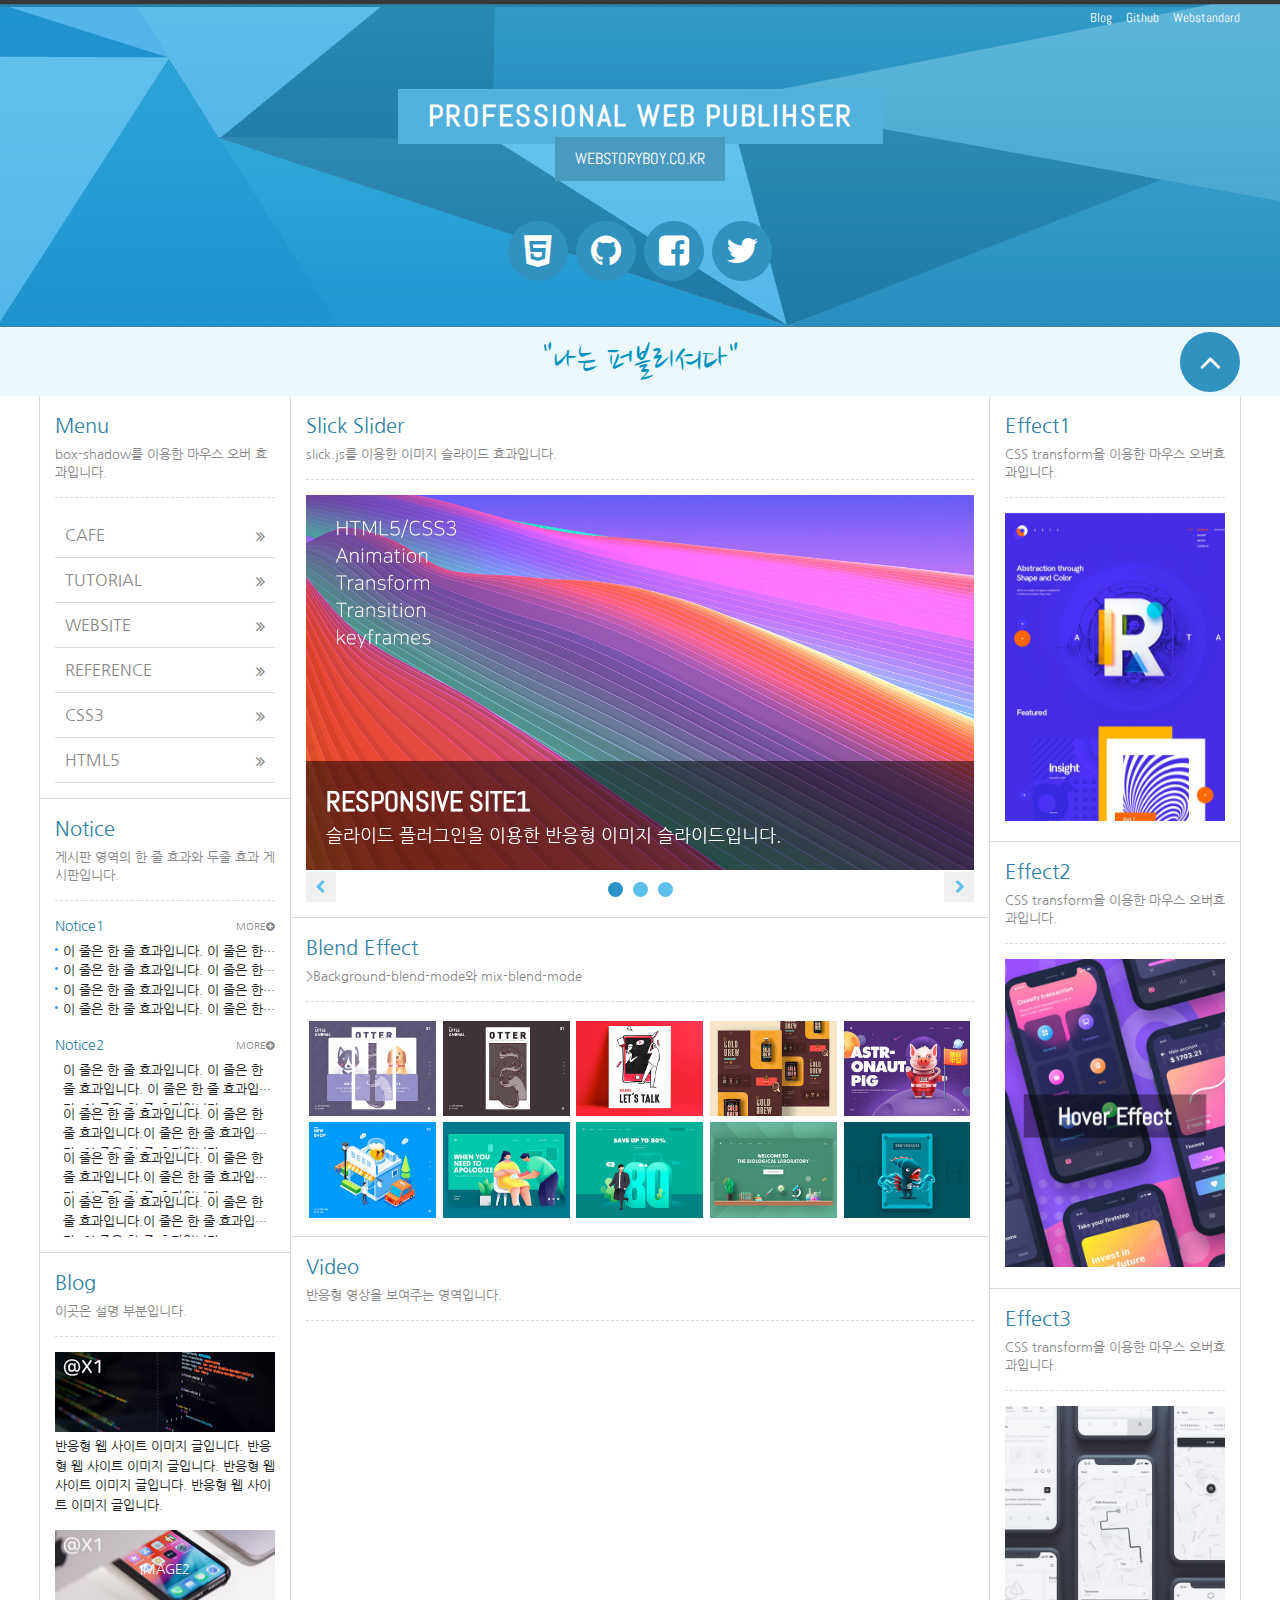
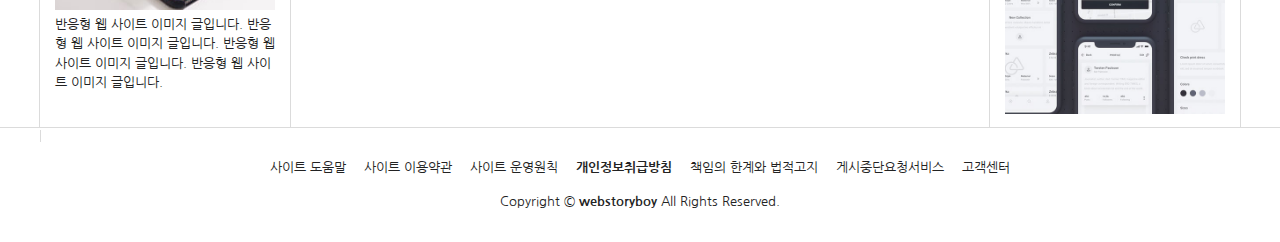
==== index.html @ 89917496 "Æ̱ê ÆäÀÌÁö¸¦ À§ÇѼöÁ¤" ====
<!DOCTYPE html>
<html lang="ko">
<head>
	<meta charset="UTF-8">
	<meta name="viewport" content="user-scalable=no, initial-scale=1.0, maximum-scale=1.0, minimum-scale=1.0, width=device-width">
    <meta name="author" content="webstoryboy">
    <meta name="description" content="반응형 사이트 따라하기">
    <meta name="keywords" content="반응형사이트, 웹퍼블리셔, 웹접근성, HTML5, webstoryboy, webs">
    <title>반응형 사이트 만들기</title>

    <!-- style -->
    <link rel="stylesheet" href="css/reset.css">
    <link rel="stylesheet" href="css/style.css">
    <link rel="stylesheet" href="css/font-awesome.css">
    <link rel="stylesheet" href="css/slick.css">
    <link rel="stylesheet" href="css/lightgallery.css">

    <!-- Facebook meta tags -->
    <meta property="og:type" content="article" />
    <meta property="og:title" content="반응형 사이트 만들기(title)" />
    <meta property="og:url" content="http://richclub8.dothome.co.kr/responsive/html5/index.html" />
    <meta property="og:image" content="http://richclub8.dothome.co.kr/assets/ico/icon.png" />
    <meta property="og:site_name" content="반응형 사이트 만들기(site_name)" />
    <meta property="og:description" content="반응형 사이트 따라하기(description)" />

    <!-- twitter meta tags -->
    <meta name="twitter:card" content="summary_large_image" />
    <meta name="twitter:site" content="@webstoryboy" />
    <meta name="twitter:title" content="반응형 사이트 만들기(title)" />
    <meta name="twitter:description" content="반응형 사이트 만들기(description)." />
    <meta property="twitter:image" content="http://richclub8.dothome.co.kr/assets/ico/icon.png" />

	<!-- 파비콘 -->
    <link rel="shortcut icon" href="icon/favicon-152.png">
    <link rel="apple-touch-icon-precomposed" href="icon/favicon-152.png">
    <link rel="icon" href="icon/favicon-64.png">
    <link rel="icon" href="icon/favicon-16.png" sizes="16x16"> 
    <link rel="icon" href="icon/favicon-32.png" sizes="32x32"> 
    <link rel="icon" href="icon/favicon-48.png" sizes="48x48"> 
    <link rel="icon" href="icon/favicon-64.png" sizes="64x64"> 
    <link rel="icon" href="icon/favicon-128.png" sizes="128x128">

	<!-- 웹 폰트 -->
    <link href="https://fonts.googleapis.com/css?family=Abel&display=swap" rel="stylesheet">
    <link href="https://fonts.googleapis.com/css?family=Nanum+Gothic" rel="stylesheet">
    <link href="https://fonts.googleapis.com/css?family=Nanum+Brush+Script" rel="stylesheet">

     <!-- HTLM5shiv ie6~8 -->
    <!--[if lt IE 9]> 
        <script src="js/html5shiv.min.js"></script>
        <script type="text/javascript">
            alert("현재 당신이 보는 브라우저는 지원하지 않습니다. 최신 브라우저로 업데이트해주세요!");
        </script>
    <![endif]-->

</head>
<body>
	
	<header id="header">
		<div class="container">
			<div class="row">
				<div class="header">
					<div class="header_menu">
						<a href="#">Blog</a>
						<a href="#">Github</a>
						<a href="#">Webstandard</a>
					</div>
					<!-- // header_menu -->
					<div class="header_tit">
						<h1>Professional Web Publihser</h1><br>
						<a href="http://webstoryboy.co.kr">webstoryboy.co.kr</a>
					</div>
					<!-- // header_tit -->
					<div class="header_icon">
                        <ul>
                            <li><a href="#"><i class="fa fa-html5" aria-hidden="true"></i><span>HTML5</span></a></li>
                            <li><a href="#"><i class="fa fa-github" aria-hidden="true"></i><span>Github</span></a></li>
                            <li><a href="#" class="facebook"><i class="fa fa-facebook-square" aria-hidden="true"></i><span>facebook</span></a></li>
                            <li><a href="#" class="twitter"><i class="fa fa-twitter" aria-hidden="true"></i><span>twitter</span></a></li>
                        </ul>
                    </div>
                    <!-- // header_icon -->

                    <!-- 
                        https://developers.facebook.com/tools/debug/
                        https://cards-dev.twitter.com/validator
                    -->

				</div>
			</div>
		</div>
	</header>
	<!-- header -->
	
	 <nav id="nav">
        <div class="container">
            <div class="row">
                <div class="nav">
                    <h2 class="ir_su">반응형 사이트 전체 메뉴</h2>
                    <div>
                        <h3>HTML Reference</h3>
                        <ol>
                            <li><a href="#">HTML 태그(Tag)</a></li>
                            <li><a href="#">블록 요소/인라인 요소</a></li>
                            <li><a href="#">DTD 선언</a></li>
                            <li><a href="#">언어 속성 설정</a></li>
                            <li><a href="#">HTML &lt;title&gt;</a></li>
                            <li><a href="#">HTML &lt;meta&gt;</a></li>
                            <li><a href="#">특수문자</a></li>
                            <li><a href="#">하이퍼 링크</a></li>
                            <li><a href="#">HTML &lt;style&gt;</a></li>
                            <li><a href="#">HTML &lt;html&gt;</a></li>
                            <li><a href="#">HTML &lt;head&gt;</a></li>
                            <li><a href="#">HTML &lt;div&gt;</a></li>
                            <li><a href="#">HTML &lt;colgroup&gt;</a></li>
                            <li><a href="#">HTML &lt;caption&gt;</a></li>
                        </ol>
                    </div>
                    <div>
                        <h3>CSS  Reference</h3>
                        <ol>
                            <li><a href="#">CSS 선택자</a></li>
                            <li><a href="#">CSS 단위</a></li>
                            <li><a href="#">CSS 색상</a></li>
                            <li><a href="#">CSS 선언 방법</a></li>
                            <li><a href="#">상대주소와 절대주소</a></li>
                            <li><a href="#">CSS float</a></li>
                            <li><a href="#">이미지 표현 방법</a></li>
                            <li><a href="#">이미지 스프라이트</a></li>
                            <li><a href="#">IR 효과</a></li>
                            <li><a href="#">이미지 최적화</a></li>
                            <li><a href="#">background-color</a></li>
                            <li><a href="#">border-style</a></li>
                            <li><a href="#">font-size</a></li>
                            <li><a href="#">text-align</a></li>
                        </ol>
                    </div>
                    <div class="last">
                        <h3>Webstandard</h3>
                        <ol>
                            <li><a href="#">웹 표준</a></li>
                            <li><a href="#">웹 접근성</a></li>
                            <li><a href="#">W3C</a></li>
                            <li><a href="#">웹 접근성 연구소</a></li>
                            <li><a href="#">네이버 널리</a></li>
                            <li><a href="#">다음 다룸</a></li>
                            <li><a href="#">Webstandard</a></li>
                        </ol>
                    </div>
                </div>
            </div>
        </div>
    </nav>
    <!-- //nav -->

	<article id="title">
		<div class="container">
			<div class="title">
				<h2>"나는 퍼블리셔다"</h2>
                <a href="#" class="btn">
                    <i class="fa fa-angle-up" aria-hidden="true"></i>
                    <span class="ir_su">전체메뉴 보기</span>
                </a>
			</div>
		</div>
	</article>
	<!-- //title -->

	<main>
        <section id="contents">
            <div class="container">
                <h2 class="ir_su">반응형 사이트 컨텐츠</h2>
                <section id="cont_left">
                    <h3 class="ir_su">반응형 사이트 왼쪽 컨텐츠</h3>
                    <article class="column col1">
                    	<h4 class="col_tit">Menu</h4>
                    	<p class="col_desc">box-shadow를 이용한 마우스 오버 효과입니다.</p>
                    	<!-- 메뉴 -->
                    	<div class="menu">
                    		<ul>
                                <li><a href="#">Cafe <i class="fa fa-angle-double-right" aria-hidden="true"></i></a></li>
                                <li><a href="#">Tutorial <i class="fa fa-angle-double-right" aria-hidden="true"></i></a></li>
                                <li><a href="#">WebSite <i class="fa fa-angle-double-right" aria-hidden="true"></i></a></li>
                                <li><a href="#">Reference <i class="fa fa-angle-double-right" aria-hidden="true"></i></a></li>
                                <li><a href="#">CSS3 <i class="fa fa-angle-double-right" aria-hidden="true"></i></a></li>
                                <li><a href="#">HTML5 <i class="fa fa-angle-double-right" aria-hidden="true"></i></a></li>
                            </ul>
                    	</div>
                    	<!-- 메뉴// -->
                    </article>
                    <!-- //col1 -->
                    <article class="column col2">
                    	<h4 class="col_tit">Notice</h4>
                    	<p class="col_desc">게시판 영역의 한 줄 효과와 두줄 효과 게시판입니다.</p>
                    	<!-- 게시판 -->
                    	<div class="notice1">
                    		<h5>Notice1</h5>
                    		<ul>
                    			<li><a href="#">이 줄은 한 줄 효과입니다. 이 줄은 한 줄 효과입니다.</a></li>
                    			 <li><a href="#">이 줄은 한 줄 효과입니다. 이 줄은 한 줄 효과입니다.</a></li>
                    			 <li><a href="#">이 줄은 한 줄 효과입니다. 이 줄은 한 줄 효과입니다.</a></li>
                    			 <li><a href="#">이 줄은 한 줄 효과입니다. 이 줄은 한 줄 효과입니다.</a></li> 
                    		</ul>
                    		<a href="#" class="more" title="더 보기">More<i class="fa fa-plus-circle" aria-hidden="true"></i></a>
                    	</div>
                    	<!-- //게시판 -->
                    	<!-- 게시판2 -->
                    	<div class="notice2 mt15">
                    		<h5>Notice2</h5>
                    		<ul>
                    			<li><a href="#">이 줄은 한 줄 효과입니다. 이 줄은 한 줄 효과입니다.
                    			이 줄은 한 줄 효과입니다. 이 줄은 한 줄 효과입니다.</a></li>
                    			 <li><a href="#">이 줄은 한 줄 효과입니다. 이 줄은 한 줄 효과입니다.이 줄은 한 줄 효과입니다. 이 줄은 한 줄 효과입니다.</a></li>
                    			 <li><a href="#">이 줄은 한 줄 효과입니다. 이 줄은 한 줄 효과입니다.이 줄은 한 줄 효과입니다. 이 줄은 한 줄 효과입니다.</a></li>
                    			 <li><a href="#">이 줄은 한 줄 효과입니다. 이 줄은 한 줄 효과입니다.이 줄은 한 줄 효과입니다. 이 줄은 한 줄 효과입니다.</a></li> 
                    		</ul>
                    		<a href="#" class="more" title="더 보기">More<i class="fa fa-plus-circle" aria-hidden="true"></i></a>
                    	</div>
                    	<!-- //게시판2 -->


                    </article>
                    <!-- //col2 -->
                    <article class="column col3">
                    	<h4 class="col_tit">Blog</h4>
                    	<p class="col_desc">이곳은 설명 부분입니다.</p>
                    	<!-- blog1-->
                        <div class="blog1">
                            <h5 class="ir_su">image1</h5>
                            <figure>
                                <!-- <img src="img/blog1_@1.jpg" class="img-normal" alt="normal image">
                                <img src="img/blog1_@2.jpg" class="img-retina" alt="retina image" width="100%"> -->
                                <img src="img/blog3_@1.jpg" srcset="img/blog3_@1.jpg 1x, img/blog3_@2.jpg 2x, img/blog3_@3.jpg 3x" alt="이미지">
                                <figcaption>반응형 웹 사이트 이미지 글입니다. 반응형 웹 사이트 이미지 글입니다. 반응형 웹 사이트 이미지 글입니다. 반응형 웹 사이트 이미지 글입니다.</figcaption>
                            </figure>
                        </div>
                        <!-- //blog1 -->
                        <!-- blog2-->
                        <div class="blog2 mt15">
                            <div class="img-retina">
                                <h5>image2</h5>
                            </div>
                            <p>반응형 웹 사이트 이미지 글입니다. 반응형 웹 사이트 이미지 글입니다. 반응형 웹 사이트 이미지 글입니다. 반응형 웹 사이트 이미지 글입니다.</p>
                        </div>
                        <!-- //blog2 -->
                    </article>
                    <!-- //col3 -->
                </section>
                <section id="cont_center">
                    <h3 class="ir_su">반응형 사이트 가운데 컨텐츠</h3>
                    <article class="column col4">
                    	<h4 class="col_tit">Slick Slider</h4>
                    	<p class="col_desc">slick.js를 이용한 이미지 슬라이드 효과입니다.</p>
                    	<!-- 이미지 슬라이드 -->
                    	<div class="slider">
                    		<div>
                    			<figure>
                    				<img src="img/slider001.jpg" alt="이미지1">
                    				<figcaption>
                    					<em>
                    						Responsive Site1
                    					</em>
                    					<span>
                    						슬라이드 플러그인을 이용한 반응형 이미지 슬라이드입니다.
                    					</span>
                    				</figcaption>
                    			</figure>
                    		</div>
                    		<div>
                    			<figure>
                    				<img src="img/slider001.jpg" alt="이미지2">
                    				<figcaption>
                    					<em>
                    						Responsive Site2
                    					</em>
                    					<span>
                    						슬라이드 플러그인을 이용한 반응형 이미지 슬라이드입니다.
                    					</span>
                    				</figcaption>
                    			</figure>
                    		</div>
                    		<div>
                    			<figure>
                    				<img src="img/slider001.jpg" alt="이미지3">
                    				<figcaption>
                    					<em>
                    						Responsive Site3
                    					</em>
                    					<span>
                    						슬라이드 플러그인을 이용한 반응형 이미지 슬라이드입니다.
                    					</span>
                    				</figcaption>
                    			</figure>
                    		</div>
                    	</div>
                    	<!-- // 이미지 슬라이드 -->

                    </article>
                    <!-- //col4 -->
                    <article class="column col5">
                    	<h4 class="col_tit">Blend Effect</h4>
                    	<p class="col_desc">>Background-blend-mode와 mix-blend-mode</p>
                    	<!-- lightbox -->
                    	<div class="lightbox square clearfix">
                    		<a href="img/light01_s.jpg"><img src="img/light01.jpg" alt="이미지"><em>blur</em></a>
                    		<a href="img/light02_s.jpg"><img src="img/light02.jpg" alt="이미지"><em>brightness</em></a>
                    		<a href="img/light03_s.jpg"><img src="img/light03.jpg" alt="이미지"><em>contrast</em></a>
                    		<a href="img/light04_s.jpg"><img src="img/light04.jpg" alt="이미지"><em>grayscale</em></a>
                    		<a href="img/light05_s.jpg"><img src="img/light05.jpg" alt="이미지"><em>hur-rotate</em></a>
                    		<a href="img/light06_s.jpg"><img src="img/light06.jpg" alt="이미지"><em>invert</em></a>
                    		<a href="img/light07_s.jpg"><img src="img/light07.jpg" alt="이미지"><em>opacity</em></a>
                    		<a href="img/light08_s.jpg"><img src="img/light08.jpg" alt="이미지"><em>saturate</em></a>
                    		<a href="img/light09_s.jpg"><img src="img/light09.jpg" alt="이미지"><em>sepia</em></a>
                    		<a href="img/light10_s.jpg"><img src="img/light10.jpg" alt="이미지"><em>Mix</em></a>
                    	</div>

                    	<!-- //lightbox -->

                    </article>
                    <!-- //col5 -->
                    <article class="column col6">
                    	<h4 class="col_tit">Video</h4>
                    	<p class="col_desc">반응형 영상을 보여주는 영역입니다.</p>
                    	<!-- video -->
                    	<div class="video">
                    		<iframe src="https://www.youtube.com/embed/ZOMpFdXwS48" frameborder="0" allow="accelerometer; autoplay; encrypted-media; gyroscope; picture-in-picture" allowfullscreen></iframe>
                    	</div>
                    	<!-- //video -->

                    </article>
                    <!-- //col6 -->
                </section>
                <section id="cont_right">
                    <h3 class="ir_su">반응형 사이트 오른쪽 컨텐츠</h3>
                    <article class="column col7">
                    	<h4 class="col_tit">Effect1</h4>
                    	<p class="col_desc">CSS transform을 이용한 마우스 오버효과입니다.</p>
                    	<!-- side1 -->
                    	<div class="side1">
                    		<figure class="front">
                    			<img src="img/side1.jpg" alt="이미지1">
                    		</figure>
                    		<div class="back">
                    			<i class="fa fa-heart" aria-hidden="true"></i>
                    		</div>
                    	</div>
                    	<!-- //side1 -->

                    </article>
                    <!-- //col7 -->
                    <article class="column col8">
                    	<h4 class="col_tit">Effect2</h4>
                    	<p class="col_desc">CSS transform을 이용한 마우스 오버효과입니다.</p>
                    	<!-- side2 -->
                    	<div class="side2">
                    		<figure class="front">
                    			<img src="img/side2.jpg" alt="이미지2">
                    			<figcaption>
                    				Hover Effect
                    			</figcaption>
                    		</figure>
                    		<figure class="back">
                    			<img src="img/side4.jpg" alt="이미지2">
                    			<figcaption>
                    				Hover Effect
                    			</figcaption>
                    		</figure>
                    	</div>
                    	<!-- //side2 -->
                    </article>
                    <!-- //col8 -->
                    <article class="column col9">
                    	<h4 class="col_tit">Effect3</h4>
                    	<p class="col_desc">CSS transform을 이용한 마우스 오버효과입니다.</p>
                    	<!-- side3 -->
                    	<div class="side3">
                    		<figure>
                    			<img src="img/side3.jpg" alt="이미지3">
                    			<figcaption>
                    				<h3><Hoverem>Effect</Hoverem></h3>
                    			</figcaption>
                    		</figure>
                    	</div>
                    	<!-- //side3 -->
                    </article>
                    <!-- //col9 -->
                </section>
            </div>
        </section>
        <!-- //contents -->

    </main>
    <footer id="footer">
        <div class="container">
            <div class="row">
                <div class="footer">
                    <ul>
                        <li><a href="#">사이트 도움말</a></li>
                        <li><a href="#">사이트 이용약관</a></li>
                        <li><a href="#">사이트 운영원칙</a></li>
                        <li><a href="#"><strong>개인정보취급방침</strong></a></li>
                        <li><a href="#">책임의 한계와 법적고지</a></li>
                        <li><a href="#">게시중단요청서비스</a></li>
                        <li><a href="#">고객센터</a></li>
                    </ul>
                    <address>
                        Copyright ©
                        <a href="http://webstoryboy.co.kr"><strong>webstoryboy</strong></a>
                        All Rights Reserved.
                    </address>
                </div>
            </div>
        </div>
    </footer>
    <!-- //footer -->
  
	<!-- JavaScript Libraries -->
    <script src="js/jquery.min_1.12.4.js"></script>
    <script src="js/modernizr-custom.js"></script>
    <script src="js/slick.min.js"></script>
    <script src="js/lightgallery.min.js"></script>

    <script>
    	//접기/펼치기	
    	$(".btn").click(function(e){
    		e.preventDefault();
    		$(".nav").slideToggle();
    		$(".btn").toggleClass("open");

    		if($(".btn").hasClass("open")){
    			//open이 있을 때
    			$(".btn").find("i").attr("class","fa fa-angle-up");
    		} else {
    			//open이 없을 때 
    			$(".btn").find("i").attr("class","fa fa-angle-down");
    		}
    	});

    	$(window).resize(function(){
    		var wWidth = $(window).width();
    		if(wWidth > 600) {
    			$(".nav").removeAttr("style");
    		}
    	});

    	 //라이트 박스
        $(".lightbox").lightGallery({
        	autoplay: true,
        	pause: 3000,
        	progressBar: true
        });

        //이미지 슬라이더
        $(".slider").slick({
        	dots: true,
        	autoplay: true,
        	autoplaySpeed: 3000,
        	arrows: true,
        	responsive: [
        	{
        		breakpoint: 768,
        		settings: {
        			autoplay: false,
        		}
        	}
        	]
        });
        
        //sns 공유하기
        $(".facebook").click(function(e){
            e.preventDefault();
            window.open('https://www.facebook.com/sharer/sharer.php?u=' +encodeURIComponent(document.URL)+'&t='+encodeURIComponent(document.title), 'facebooksharedialog', 'menubar=no, toolbar=no, resizable=yes, scrollbars=yes, height=300, width=600'); 
        });
        $(".twitter").click(function(e){
            e.preventDefault();
            window.open('https://twitter.com/intent/tweet?text=[%EA%B3%B5%EC%9C%A0]%20' +encodeURIComponent(document.URL)+'%20-%20'+encodeURIComponent(document.title), 'twittersharedialog', 'menubar=no, toolbar=no, resizable=yes, scrollbars=yes, height=300, width=600');
        });
    </script>
</body>
</html>
---- css/style.css ----
/* 레이아웃 */
body {background: url(../img/header_bg.jpg) repeat-x center top;}
#header {}
#nav {background-color: #f6fdff;}
#title {background-color: #eaf7fd;}
#contents .container {border-right: 1px solid #dbdbdb; border-left: 1px solid #dbdbdb;}
#cont_left {float: left; width: 250px;}
#cont_center {
    overflow: hidden; min-height: 1300px; margin-right: 250px;
    border-right: 1px solid #dbdbdb;
    border-left: 1px solid #dbdbdb;
}
#cont_right {position: absolute; right: 0; top: 0; width: 250px;}
#footer {border-top: 1px solid #dbdbdb;} 

/* 컨테이너 */
.container {position: relative; width: 1200px; margin: 0 auto; /* background: rgba(0,0,0,0.3); */}

/* 헤더 */
.header {height: 327px;}
.header .header_menu {text-align: right;}
.header .header_menu a {color: #fff; padding: 8px 0 6px 10px; display: inline-block; transition: color 0.3s ease; font-family: 'Abel', sans-serif;}
.header .header_menu a:hover {color: #ccc;}

.header .header_tit {text-align: center; text-transform: uppercase; margin-top: 55px; font-family: 'Abel', sans-serif;}
.header .header_tit h1 {
    font-size: 30px; 
    color: #fff; 
    background: #51b0dc; 
    display: inline-block; 
    padding: 5px 30px 5px 30px; 
    letter-spacing: 2px; 
    font-weight: 900; 
    transition: box-shadow 0.25s ease-in-out;
}
.header .header_tit h1:hover {
    box-shadow: 
        inset -9em 0 0 0 #257fac, 
        inset 9em 0 0 0 #257fac;
    }
.header .header_tit a {
    font-size: 16px; 
    color: #fff; 
    background: #4a9abf; 
    display: inline-block; 
    padding: 10px 20px 10px 20px; 
    margin-top: -7px; 
    transition: box-shadow 0.25s ease-in-out;
}
.header .header_tit a:hover {
    box-shadow: 
        0 0 0 5px rgba(75,154,191,0.9) inset, 
        0 0 0 100px rgba(0,0,0,0.1) inset;
}

.header .header_icon {text-align: center; margin-top: 40px; padding-bottom: 45px;}
.header .header_icon li {display: inline; margin: 0 2px;}
.header .header_icon li a {
    position: relative; 
    background-color: #3192bf; 
    border-radius: 50%; 
    width: 60px; height: 60px; 
    color: #fff;  display: 
    inline-block; 
    font-size: 35px; 
    line-height: 60px; 
    transition: all 0.3s ease;
}
.header .header_icon li a span {
    position: absolute; 
    left: 50%; top: -40px; 
    transform: translateX(-50%); 
    font-size: 12px; 
    line-height: 1.6; 
    background: #3192bf; 
    padding: 3px 9px; 
    border-radius: 6px 0; 
    opacity: 0; 
    transition: all 0.3s ease;
}
.header .header_icon li a span:before {
    content:''; 
    position: absolute; 
    left: 50%; bottom: -5px; 
    margin-left: -5px; 
    border-top: 5px solid #3192bf; 
    border-left: 5px solid transparent; 
    border-right: 5px solid transparent;
}
.header .header_icon li a:hover span {
    opacity: 1; 
    top: -33px;
}
.header .header_icon li a:hover {
    box-shadow: 
        0 0 0 3px rgba(75,154,191,0.9) inset, 
        0 0 0 100px rgba(0,0,0,0.1) inset;
}


/* 전체 메뉴 */
.nav {overflow: hidden; padding: 25px 0; display: none;}
.nav > div {float: left; width: 40%;}
.nav > div:last-child {width: 20%;}
.nav > div ol {overflow: hidden;}
.nav > div li {float: left; width: 50%; position: relative; padding-left: 8px; box-sizing: border-box;}
.nav > div:last-child li {width: 100%;}
.nav > div li:before {
    content: '';
    width: 3px; height: 3px;
    background-color: #25a2d0;
    border-radius: 50%;
    position: absolute; left: 0; top: 6px;
}
.nav > div h3 {font-size: 18px; color: #25a2d0; font-weight: bold; margin-bottom: 4px;}
.nav > div li a {position: relative;}
.nav > div li a:after {
    content: '';
    display: inline-block;
    width: 0; height: 1px;
    background: #25aad0;
    transition: all .2s ease-out;
    position: absolute; bottom: 0; left: 0;
}
.nav > div li:hover a:after {width: 100%;}

/* 타이틀 */
.title {position: relative; text-align: center;}
.title h2 {font-family: 'Nanum Brush Script', cursive; font-size: 39px; color: #0093bd; padding: 5px 0;}
.title .btn {
    position: absolute; right: 0; top: 5px;
    width: 60px; height: 60px;
    line-height: 60px;
    background: #3192bf; color: #fff;
    font-size: 35px;
    border-radius: 50%;
    transition: all 0.3s ease;
}
.title .btn:hover {
    box-shadow:
        0 0 0 3px rgba(71,154,191,0.9) inset,
        0 0 0 100px rgba(0,0,0,0.1) inset; 
}

/* 컨텐츠 영역 */
.column {padding: 15px; border-bottom: 1px solid #dbdbdb;}
.column .col_tit {font-size: 20px; color: #2f7fa6; padding-bottom: 5px;}
.column .col_desc {
    border-bottom: 1px dashed #dbdbdb; 
    padding-bottom: 15px; margin-bottom: 15px; 
    color: #878787; line-height: 18px;
}
.column.col1 {}
.column.col2 {}
.column.col3 {border-bottom: 0;}
.column.col4 {}
.column.col5 {}
.column.col6 {border-bottom: 0;}
.column.col7 {}
.column.col8 {}
.column.col9 {border-bottom: 0;}

/* 메뉴 */
.menu {}
.menu li {position: relative;}
.menu li a {
    font-size: 16px; text-transform: uppercase;
    color: #878787;
    border-bottom: 1px solid #dbdbdb;
    padding: 10px; display: block;
    transition: box-shadow 0.34s ease, background 0.34s ease;
}
.menu li a i {
    position: absolute; right: 10px; top: 15px;
}
.menu li a:hover {
    box-shadow: inset 180px 0 0 0 rgba(36,130,174,0.7);
    color: #fff;
    background: rgba(36,130,174,0.9);
}

/* 게시판1 */
.notice1 {position: relative;}
.notice1 h5 {font-size: 14px; color: #2f7fa6; padding-bottom: 5px;}
.notice1 li {position: relative; overflow: hidden; text-overflow: ellipsis; white-space: nowrap; padding-left: 8px;}
.notice1 li:before {
	content: '';
	width: 3px; height: 3px;
	border-radius: 50%;	
	background: #449ce2;
	position: absolute; left: 0; top: 6px;
}
.notice1 .more {
	position: absolute; right: 0; top: 3px;
	color: #878787;
	text-transform: uppercase;
	font-size: 10px;
}

/* 게시판2 */
.notice2 {position: relative;}
.notice2 h5 {font-size: 14px; color: #2f7fa6; padding-bottom: 5px;}
.notice2 li {
	position: relative;
	overflow: hidden; text-overflow: ellipsis; 
	display: -webkit-box;
	-webkit-box-orient: vertical;
	-webkit-line-clamp: 2;
	padding-left: 8px;
	padding-bottom: 5px;
	max-height: 40px; /* ie */
}
.notice2 .more {
	position: absolute; right: 0; top: 3px;
	color: #878787;
	text-transform: uppercase;
	font-size: 10px;
}

/* 블로그1 */
.blog1 img {width: 100%;}
.blog1 .img-retina {display: none;}

@media only screen and (-webkit-min-device-pixel-ratio: 1.5),
        only screen and (min-device-pixel-ratio: 1.5),
        only screen and (min-resolution: 1.5dppx) {
        .blog1 .img-retina {display: initial;}
        .blog1 .img-normal {display: none;}
}

/* 블로그2 */
.blog2 h5 {color: #fff; text-align: center; padding: 30px 30px; text-transform: uppercase;}
.blog2 p {padding-top: 5px;}
.blog2 .img-retina {
    background-image: url(../img/blog4_@1.jpg);
    background-size: cover;
}
@media only screen and (-webkit-min-device-pixel-ratio: 2),
        only screen and (min-device-pixel-ratio: 2),
        only screen and (min-resolution: 2dppx) {
        .blog2 .img-retina {background-image: url(../img/blog4_@2.jpg);}
}
@media only screen and (-webkit-min-device-pixel-ratio: 3),
        only screen and (min-device-pixel-ratio: 3),
        only screen and (min-resolution: 3dppx) {
        .blog2 .img-retina {background-image: url(../img/blog4_@3.jpg);}
}

/* 이미지 슬라이드 */
.slider figure {position: relative;}
.slider figcaption {
	position: absolute; bottom: 0; left: 0; width: 100%; padding: 20px;
	box-sizing: border-box;
	background-color: rgba(0,0,0,0.5);
	color: #fff;
	font-size: 18px;
}
.slider figcaption em{
	display: block; font-weight: bold; font-size: 28px;
	text-transform: uppercase; font-family: 'Abel', sans-serif;
	opacity: 0;
	transition: all .84s ease;
	transform: translateX(50px);
}
.slider figcaption span{
	display: block;
	overflow: hidden; text-overflow: ellipsis; white-space: nowrap;
	opacity: 0;
	transition: all .84s 0.2s ease;
	transform: translateX(50px);
}
.slider .slick-active figcaption em {opacity: 1; transform: translateX(0);}
.slider .slick-active figcaption span {opacity: 1; transform: translateX(0);}

.slider .slick-dots {display: block; width: 100%; text-align: center;}
.slider .slick-dots li {display: inline-block; width: 15px; height: 15px; margin: 5px;}
.slider .slick-dots li button {
	font-size: 0; line-height: 0;
	display: block; width: 15px; height: 15px;
	cursor: pointer;
	background: #5dbfeb;
	border-radius: 50%;
}
.slider .slick-dots li.slick-active button {background: #2b91c8;}
.slider .slick-prev {
	position: absolute; left: 0; bottom: 0; z-index: 1000;
	width: 30px; height: 30px;
	display: inline-block;
	text-indent: -9999px;
	font: normal normal normal 14px/1 FontAwesome;
}
.slider .slick-prev::before {
	content: "\f053";
	color: #5dbfeb;
	text-indent: 0;
	position: absolute; left: 9px; top: 8px;
}
.slider .slick-next {
	position: absolute; right: 0; bottom: 0; z-index: 1000;
	width: 30px; height: 30px;
	display: inline-block;
	text-indent: -9999px;
	font: normal normal normal 14px/1 FontAwesome;
}
.slider .slick-next::before {
	content: "\f054";
	color: #5dbfeb;
	text-indent: 0;
	position: absolute; left: 11px; top: 8px;
}

/* 라이트 박스 */
.square a {position: relative; overflow: hidden; float: left; width: 19%; margin: 0.5%;}
.square a img {width: 100%; display: block;}
.square a em {background: rgba(0,0,0,0.77); color: #fff; width: 100%; text-align: center;
position: absolute; left: 0; bottom: -30px; opacity: 1; transition: all .3s ease;}
.square a:hover em {bottom: 0; background: rgba(0,0,0,0.57);}
.square a:nth-child(1):hover img {filter: blur(2px);}
.square a:nth-child(2):hover img {filter: brightness(50%);}
.square a:nth-child(3):hover img {filter: contrast(10%);}
.square a:nth-child(4):hover img {filter: grayscale(100%);}
.square a:nth-child(5):hover img {filter: hue-rotate(120deg);}
.square a:nth-child(6):hover img {filter: invert(100%);}
.square a:nth-child(7):hover img {filter: opacity(10%);}
.square a:nth-child(8):hover img {filter: saturate(10%);}
.square a:nth-child(9):hover img {filter: sepia(120%);}
.square a:nth-child(10):hover img {filter: sepia(120%) hue-rotate(120deg);}

/* 비디오 */
.video {position: relative; width: 100%; padding-bottom: 56.25%;}
.video iframe {position: absolute; width: 100%; height: 100%;}

/* 푸터 */
.footer {text-align: center; padding: 30px 50px;}
.footer li {display: inline; padding: 0 7px 10px; white-space: nowrap;}
.footer li:before {content: ''; width: 1px; height: 12px; background-color: #dbdbdb;
	position: absolute; left: 0; top: 2px;}
.footer li:first-child:before {width: 0;}
.footer address {padding-top: 15px;}

/* 사이드 이펙트1 */
.side1 {position: relative; perspective: 600px; display: block;}
.side1 .front {
	transform-style: preserve-3d;
	transform: rotateY(0deg);
	transition: all 0.5s ease-in-out;
	backface-visibility: hidden;
}
.side1 .back {
	position: absolute; top: 0; left: 0;
	width: 100%; height: 100%; z-index: -1;
	transform-style: preserve-3d;
	color: #fff;
	background: #4038dc;
	transform: rotateY(-180deg);
	transition: all 0.5s ease-in-out;
	backface-visibility: hidden;
}
.side1 .back i {position: absolute; left: 50%; top: 50%; transform: translate(-50%, -50%); font-size: 60px;}
.side1:hover .front {transform: rotateY(180deg);}
.side1:hover .back {transform: rotateY(0deg); z-index: 1;}

/* 사이드 이펙트2 */
.side2 {position: relative; display: block; perspective: 600px;}
.side2 .front {
	transform-style: preserve-3d;
	transform: rotateY(0deg);
	transition: all 0.5s ease-in-out;
	backface-visibility: hidden;

}
.side2 .back {
	position: absolute; top: 0; left: 0;
	width: 100%; height: 100%; z-index: -1;
	transform-style: preserve-3d;
	transform: rotateY(-180deg);
	transition: all 0.5s ease-in-out;
	backface-visibility: hidden;
}
.side2 .front figcaption {
	position: absolute; left: 50%; top: 50%;
	transform: translate(-50%, -50%) translateZ(100px);
	display: block;
	text-align: center;
}
.side2 .back figcaption {
	position: absolute; left: 50%; top: 50%;
	transform: translate(-50%, -50%) translateZ(100px);
	display: block;
	text-align: center;
}
.side2 figcaption {width: 60%;}
.side2 figcaption {color: #fff; font-size: 20px; font-family: 'Abel'; font-weight: bold; background: rgba(0,0,0,0.4); padding: 3px 10px; }
.side2:hover .front {transform: rotateY(180deg);}
.side2:hover .back {transform: rotateY(0deg); z-index: 1;}

/* 사이드 이펙트3 */
.side3 {position: relative; overflow: hidden; background: #000;}
.side3 figcaption {
	position: absolute; top: 50%; left: 50%;
	color: #fff; text-align: center;
	opacity: 0;
	text-transform: uppercase;
	transition: all 0.3s ease;
	transform: translate(350%, -50%) rotate(180deg);
}
.side3 figcaption:after {
	content: '';
	width: 100px; height: 100px;
	background: #000; border-radius: 50%;
	position: absolute; left: 50%; top: 50%; z-index: -1;
	transform: translate(-50%, -50%);
}
.side3 figcaption h3 {font-size: 16px;}
.side3 figcaption em {display: block; font-weight: bold;}
.side3 img {display: block; transition: all 0.3s ease;}
.side3:hover img {opacity: 0.4;}
.side3:hover figcaption {
	transform: translate(-50%, -50%) rotate(0deg); opacity: 1;
}

/* media query*/
/* 화면 너비 0 ~ 1220px */
@media (max-width: 1220px){
    .container {width: 100%;}
    .row {padding: 0 15px;}
    #contents .container {border: 0;}

    .title .btn {right: 5px;}
    .square a {width: 24%;}
    .square a:nth-child(5n) {display: none;}

}

/* 화면 너비 0 ~ 1024px */
@media (max-width: 1024px){
    .square a {width: 32.3333%;}
    .square a:nth-child(5) {display: block;}

}

/* 화면 너비 0 ~ 960px */
@media (max-width: 960px){
    #cont_right {position: static; width: 100%; border-top: 1px solid #dbdbdb;}
    #cont_center {margin-right: 0; border-right: 0;}

    .nav > div {float: none; width: 100%;}
    .nav > div:last-child {width: 100%;}
    .nav > div li {width: 33.33333%;}
    .nav > div:last-child li {width: 33.33333%;}
    .nav > div ol {margin-bottom: 10px;}

    #cont_right {overflow: hidden;}
    #cont_right .column {float: left; width: 33.3333%; box-sizing: border-box;}
    #cont_right .column .cloumn.col7 {border-right: 1px solid #dbdbdb; border-bottom: 0;}
    #cont_right .column .cloumn.col8 {border-right: 1px solid #dbdbdb; border-bottom: 0;}
    
}

/* 화면 너비 0 ~ 768px */
@media (max-width: 768px){
    #cont_left {float: none; width: 100%;}
    #cont_center {border-left: 0;}
}

/* 화면 너비 0 ~ 600px */
@media (max-width: 600px){
    .header {height: auto;}
    .header .header_tit {display: none;}
    .header .header_icon {display: none;}
    .title .btn {display: none;}

    .nav > div li {width: 50%;}
    .nav > div:last-child li {width: 50%;}

    .column.col1 .col_tit {display: none;}
    .column.col1 .col_desc {display: none;}
    .column.col1 .menu li a i {display: none;}
    .column.col1 {padding: 0; border-bottom: 0;}
    .column.col1 .menu ul {overflow: hidden;}
    .column.col1 .menu li {float: left; width: 33.3333%; border-right: 1px solid #dbdbdb; text-align: center; box-sizing: border-box;}
    .column.col1 .menu li:nth-child(3n) {border-right: 0;}
    .column.col1 .menu li a {color: #fff; text-shadow: 0 0 5px rgba(0,0,0,0.7);}
    .column.col1 .menu li a:hover { box-shadow: none; background: rgba(36,130,174,0.3);}
    .column.col2 {background: #fff;}
    .column.col4 {border-top: 1px solid #dbdbdb;}

     #cont_right .column {width: 50%;}
     #cont_right .column.col8 {border-right: 0;}
     #cont_right .column.col9 {display: none;}

    .slider figcaption {padding: 10px;}
    .slider figcaption em {font-size: 18px;}
    .slider figcaption {font-size: 14px;}

    .square a {width: 49%;}
    .square a:nth-child(5) {display: none;}

}

/* 화면 너비 0 ~ 480px */
@media (max-width: 480px){
    
}

/* 화면 너비 0 ~ 320px */
@media (max-width: 320px){
    .nav > div li {width: 100%;}
    .nav > div:last-child li {width: 100%;}

    #cont_right .column {width: 100%;}
    #cont_right .column.col7 {border-right: 0; border-bottom: 1px solid #dbdbdb;}

    .square a {width: 100%; margin-right: 0; margin-left: 0;}
    
}
---- css/lightgallery.css ----
/*! lightgallery - v1.6.11 - 2018-05-22
* http://sachinchoolur.github.io/lightGallery/
* Copyright (c) 2018 Sachin N; Licensed GPLv3 */
@font-face {
  font-family: 'lg';
  src: url("../fonts/lg.eot?n1z373");
  src: url("../fonts/lg.eot?#iefixn1z373") format("embedded-opentype"), url("../fonts/lg.woff?n1z373") format("woff"), url("../fonts/lg.ttf?n1z373") format("truetype"), url("../fonts/lg.svg?n1z373#lg") format("svg");
  font-weight: normal;
  font-style: normal;
}
.lg-icon {
  font-family: 'lg';
  speak: none;
  font-style: normal;
  font-weight: normal;
  font-variant: normal;
  text-transform: none;
  line-height: 1;
  /* Better Font Rendering =========== */
  -webkit-font-smoothing: antialiased;
  -moz-osx-font-smoothing: grayscale;
}

.lg-actions .lg-next, .lg-actions .lg-prev {
  background-color: rgba(0, 0, 0, 0.45);
  border-radius: 2px;
  color: #999;
  cursor: pointer;
  display: block;
  font-size: 22px;
  margin-top: -10px;
  padding: 8px 10px 9px;
  position: absolute;
  top: 50%;
  z-index: 1080;
  border: none;
  outline: none;
}
.lg-actions .lg-next.disabled, .lg-actions .lg-prev.disabled {
/*  pointer-events: none;*/
  opacity: 0.5;
}
.lg-actions .lg-next:hover, .lg-actions .lg-prev:hover {
  color: #FFF;
}
.lg-actions .lg-next {
  right: 20px;
}
.lg-actions .lg-next:before {
  content: "\e095";
}
.lg-actions .lg-prev {
  left: 20px;
}
.lg-actions .lg-prev:after {
  content: "\e094";
}

@-webkit-keyframes lg-right-end {
  0% {
    left: 0;
  }
  50% {
    left: -30px;
  }
  100% {
    left: 0;
  }
}
@-moz-keyframes lg-right-end {
  0% {
    left: 0;
  }
  50% {
    left: -30px;
  }
  100% {
    left: 0;
  }
}
@-ms-keyframes lg-right-end {
  0% {
    left: 0;
  }
  50% {
    left: -30px;
  }
  100% {
    left: 0;
  }
}
@keyframes lg-right-end {
  0% {
    left: 0;
  }
  50% {
    left: -30px;
  }
  100% {
    left: 0;
  }
}
@-webkit-keyframes lg-left-end {
  0% {
    left: 0;
  }
  50% {
    left: 30px;
  }
  100% {
    left: 0;
  }
}
@-moz-keyframes lg-left-end {
  0% {
    left: 0;
  }
  50% {
    left: 30px;
  }
  100% {
    left: 0;
  }
}
@-ms-keyframes lg-left-end {
  0% {
    left: 0;
  }
  50% {
    left: 30px;
  }
  100% {
    left: 0;
  }
}
@keyframes lg-left-end {
  0% {
    left: 0;
  }
  50% {
    left: 30px;
  }
  100% {
    left: 0;
  }
}
.lg-outer.lg-right-end .lg-object {
  -webkit-animation: lg-right-end 0.3s;
  -o-animation: lg-right-end 0.3s;
  animation: lg-right-end 0.3s;
  position: relative;
}
.lg-outer.lg-left-end .lg-object {
  -webkit-animation: lg-left-end 0.3s;
  -o-animation: lg-left-end 0.3s;
  animation: lg-left-end 0.3s;
  position: relative;
}

.lg-toolbar {
  z-index: 1082;
  left: 0;
  position: absolute;
  top: 0;
  width: 100%;
  background-color: rgba(0, 0, 0, 0.45);
}
.lg-toolbar .lg-icon {
  color: #999;
  cursor: pointer;
  float: right;
  font-size: 24px;
  height: 47px;
  line-height: 27px;
  padding: 10px 0;
  text-align: center;
  width: 50px;
  text-decoration: none !important;
  outline: medium none;
  -webkit-transition: color 0.2s linear;
  -o-transition: color 0.2s linear;
  transition: color 0.2s linear;
}
.lg-toolbar .lg-icon:hover {
  color: #FFF;
}
.lg-toolbar .lg-close:after {
  content: "\e070";
}
.lg-toolbar .lg-download:after {
  content: "\e0f2";
}

.lg-sub-html {
  background-color: rgba(0, 0, 0, 0.45);
  bottom: 0;
  color: #EEE;
  font-size: 16px;
  left: 0;
  padding: 10px 40px;
  position: fixed;
  right: 0;
  text-align: center;
  z-index: 1080;
}
.lg-sub-html h4 {
  margin: 0;
  font-size: 13px;
  font-weight: bold;
}
.lg-sub-html p {
  font-size: 12px;
  margin: 5px 0 0;
}

#lg-counter {
  color: #999;
  display: inline-block;
  font-size: 16px;
  padding-left: 20px;
  padding-top: 12px;
  vertical-align: middle;
}

.lg-toolbar, .lg-prev, .lg-next {
  opacity: 1;
  -webkit-transition: -webkit-transform 0.35s cubic-bezier(0, 0, 0.25, 1) 0s, opacity 0.35s cubic-bezier(0, 0, 0.25, 1) 0s, color 0.2s linear;
  -moz-transition: -moz-transform 0.35s cubic-bezier(0, 0, 0.25, 1) 0s, opacity 0.35s cubic-bezier(0, 0, 0.25, 1) 0s, color 0.2s linear;
  -o-transition: -o-transform 0.35s cubic-bezier(0, 0, 0.25, 1) 0s, opacity 0.35s cubic-bezier(0, 0, 0.25, 1) 0s, color 0.2s linear;
  transition: transform 0.35s cubic-bezier(0, 0, 0.25, 1) 0s, opacity 0.35s cubic-bezier(0, 0, 0.25, 1) 0s, color 0.2s linear;
}

.lg-hide-items .lg-prev {
  opacity: 0;
  -webkit-transform: translate3d(-10px, 0, 0);
  transform: translate3d(-10px, 0, 0);
}
.lg-hide-items .lg-next {
  opacity: 0;
  -webkit-transform: translate3d(10px, 0, 0);
  transform: translate3d(10px, 0, 0);
}
.lg-hide-items .lg-toolbar {
  opacity: 0;
  -webkit-transform: translate3d(0, -10px, 0);
  transform: translate3d(0, -10px, 0);
}

body:not(.lg-from-hash) .lg-outer.lg-start-zoom .lg-object {
  -webkit-transform: scale3d(0.5, 0.5, 0.5);
  transform: scale3d(0.5, 0.5, 0.5);
  opacity: 0;
  -webkit-transition: -webkit-transform 250ms cubic-bezier(0, 0, 0.25, 1) 0s, opacity 250ms cubic-bezier(0, 0, 0.25, 1) !important;
  -moz-transition: -moz-transform 250ms cubic-bezier(0, 0, 0.25, 1) 0s, opacity 250ms cubic-bezier(0, 0, 0.25, 1) !important;
  -o-transition: -o-transform 250ms cubic-bezier(0, 0, 0.25, 1) 0s, opacity 250ms cubic-bezier(0, 0, 0.25, 1) !important;
  transition: transform 250ms cubic-bezier(0, 0, 0.25, 1) 0s, opacity 250ms cubic-bezier(0, 0, 0.25, 1) !important;
  -webkit-transform-origin: 50% 50%;
  -moz-transform-origin: 50% 50%;
  -ms-transform-origin: 50% 50%;
  transform-origin: 50% 50%;
}
body:not(.lg-from-hash) .lg-outer.lg-start-zoom .lg-item.lg-complete .lg-object {
  -webkit-transform: scale3d(1, 1, 1);
  transform: scale3d(1, 1, 1);
  opacity: 1;
}

.lg-outer .lg-thumb-outer {
  background-color: #0D0A0A;
  bottom: 0;
  position: absolute;
  width: 100%;
  z-index: 1080;
  max-height: 350px;
  -webkit-transform: translate3d(0, 100%, 0);
  transform: translate3d(0, 100%, 0);
  -webkit-transition: -webkit-transform 0.25s cubic-bezier(0, 0, 0.25, 1) 0s;
  -moz-transition: -moz-transform 0.25s cubic-bezier(0, 0, 0.25, 1) 0s;
  -o-transition: -o-transform 0.25s cubic-bezier(0, 0, 0.25, 1) 0s;
  transition: transform 0.25s cubic-bezier(0, 0, 0.25, 1) 0s;
}
.lg-outer .lg-thumb-outer.lg-grab .lg-thumb-item {
  cursor: -webkit-grab;
  cursor: -moz-grab;
  cursor: -o-grab;
  cursor: -ms-grab;
  cursor: grab;
}
.lg-outer .lg-thumb-outer.lg-grabbing .lg-thumb-item {
  cursor: move;
  cursor: -webkit-grabbing;
  cursor: -moz-grabbing;
  cursor: -o-grabbing;
  cursor: -ms-grabbing;
  cursor: grabbing;
}
.lg-outer .lg-thumb-outer.lg-dragging .lg-thumb {
  -webkit-transition-duration: 0s !important;
  transition-duration: 0s !important;
}
.lg-outer.lg-thumb-open .lg-thumb-outer {
  -webkit-transform: translate3d(0, 0%, 0);
  transform: translate3d(0, 0%, 0);
}
.lg-outer .lg-thumb {
  padding: 10px 0;
  height: 100%;
  margin-bottom: -5px;
}
.lg-outer .lg-thumb-item {
  border-radius: 5px;
  cursor: pointer;
  float: left;
  overflow: hidden;
  height: 100%;
  border: 2px solid #FFF;
  border-radius: 4px;
  margin-bottom: 5px;
}
@media (min-width: 1025px) {
  .lg-outer .lg-thumb-item {
    -webkit-transition: border-color 0.25s ease;
    -o-transition: border-color 0.25s ease;
    transition: border-color 0.25s ease;
  }
}
.lg-outer .lg-thumb-item.active, .lg-outer .lg-thumb-item:hover {
  border-color: #a90707;
}
.lg-outer .lg-thumb-item img {
  width: 100%;
  height: 100%;
  object-fit: cover;
}
.lg-outer.lg-has-thumb .lg-item {
  padding-bottom: 120px;
}
.lg-outer.lg-can-toggle .lg-item {
  padding-bottom: 0;
}
.lg-outer.lg-pull-caption-up .lg-sub-html {
  -webkit-transition: bottom 0.25s ease;
  -o-transition: bottom 0.25s ease;
  transition: bottom 0.25s ease;
}
.lg-outer.lg-pull-caption-up.lg-thumb-open .lg-sub-html {
  bottom: 100px;
}
.lg-outer .lg-toogle-thumb {
  background-color: #0D0A0A;
  border-radius: 2px 2px 0 0;
  color: #999;
  cursor: pointer;
  font-size: 24px;
  height: 39px;
  line-height: 27px;
  padding: 5px 0;
  position: absolute;
  right: 20px;
  text-align: center;
  top: -39px;
  width: 50px;
}
.lg-outer .lg-toogle-thumb:after {
  content: "\e1ff";
}
.lg-outer .lg-toogle-thumb:hover {
  color: #FFF;
}

.lg-outer .lg-video-cont {
  display: inline-block;
  vertical-align: middle;
  max-width: 1140px;
  max-height: 100%;
  width: 100%;
  padding: 0 5px;
}
.lg-outer .lg-video {
  width: 100%;
  height: 0;
  padding-bottom: 56.25%;
  overflow: hidden;
  position: relative;
}
.lg-outer .lg-video .lg-object {
  display: inline-block;
  position: absolute;
  top: 0;
  left: 0;
  width: 100% !important;
  height: 100% !important;
}
.lg-outer .lg-video .lg-video-play {
  width: 84px;
  height: 59px;
  position: absolute;
  left: 50%;
  top: 50%;
  margin-left: -42px;
  margin-top: -30px;
  z-index: 1080;
  cursor: pointer;
}
.lg-outer .lg-has-iframe .lg-video {
  -webkit-overflow-scrolling: touch;
  overflow: auto;
}
.lg-outer .lg-has-vimeo .lg-video-play {
  background: url("../img/vimeo-play.png") no-repeat scroll 0 0 transparent;
}
.lg-outer .lg-has-vimeo:hover .lg-video-play {
  background: url("../img/vimeo-play.png") no-repeat scroll 0 -58px transparent;
}
.lg-outer .lg-has-html5 .lg-video-play {
  background: transparent url("../img/video-play.png") no-repeat scroll 0 0;
  height: 64px;
  margin-left: -32px;
  margin-top: -32px;
  width: 64px;
  opacity: 0.8;
}
.lg-outer .lg-has-html5:hover .lg-video-play {
  opacity: 1;
}
.lg-outer .lg-has-youtube .lg-video-play {
  background: url("../img/youtube-play.png") no-repeat scroll 0 0 transparent;
}
.lg-outer .lg-has-youtube:hover .lg-video-play {
  background: url("../img/youtube-play.png") no-repeat scroll 0 -60px transparent;
}
.lg-outer .lg-video-object {
  width: 100% !important;
  height: 100% !important;
  position: absolute;
  top: 0;
  left: 0;
}
.lg-outer .lg-has-video .lg-video-object {
  visibility: hidden;
}
.lg-outer .lg-has-video.lg-video-playing .lg-object, .lg-outer .lg-has-video.lg-video-playing .lg-video-play {
  display: none;
}
.lg-outer .lg-has-video.lg-video-playing .lg-video-object {
  visibility: visible;
}

.lg-progress-bar {
  background-color: #333;
  height: 5px;
  left: 0;
  position: absolute;
  top: 0;
  width: 100%;
  z-index: 1083;
  opacity: 0;
  -webkit-transition: opacity 0.08s ease 0s;
  -moz-transition: opacity 0.08s ease 0s;
  -o-transition: opacity 0.08s ease 0s;
  transition: opacity 0.08s ease 0s;
}
.lg-progress-bar .lg-progress {
  background-color: #a90707;
  height: 5px;
  width: 0;
}
.lg-progress-bar.lg-start .lg-progress {
  width: 100%;
}
.lg-show-autoplay .lg-progress-bar {
  opacity: 1;
}

.lg-autoplay-button:after {
  content: "\e01d";
}
.lg-show-autoplay .lg-autoplay-button:after {
  content: "\e01a";
}

.lg-outer.lg-css3.lg-zoom-dragging .lg-item.lg-complete.lg-zoomable .lg-img-wrap, .lg-outer.lg-css3.lg-zoom-dragging .lg-item.lg-complete.lg-zoomable .lg-image {
  -webkit-transition-duration: 0s;
  transition-duration: 0s;
}
.lg-outer.lg-use-transition-for-zoom .lg-item.lg-complete.lg-zoomable .lg-img-wrap {
  -webkit-transition: -webkit-transform 0.3s cubic-bezier(0, 0, 0.25, 1) 0s;
  -moz-transition: -moz-transform 0.3s cubic-bezier(0, 0, 0.25, 1) 0s;
  -o-transition: -o-transform 0.3s cubic-bezier(0, 0, 0.25, 1) 0s;
  transition: transform 0.3s cubic-bezier(0, 0, 0.25, 1) 0s;
}
.lg-outer.lg-use-left-for-zoom .lg-item.lg-complete.lg-zoomable .lg-img-wrap {
  -webkit-transition: left 0.3s cubic-bezier(0, 0, 0.25, 1) 0s, top 0.3s cubic-bezier(0, 0, 0.25, 1) 0s;
  -moz-transition: left 0.3s cubic-bezier(0, 0, 0.25, 1) 0s, top 0.3s cubic-bezier(0, 0, 0.25, 1) 0s;
  -o-transition: left 0.3s cubic-bezier(0, 0, 0.25, 1) 0s, top 0.3s cubic-bezier(0, 0, 0.25, 1) 0s;
  transition: left 0.3s cubic-bezier(0, 0, 0.25, 1) 0s, top 0.3s cubic-bezier(0, 0, 0.25, 1) 0s;
}
.lg-outer .lg-item.lg-complete.lg-zoomable .lg-img-wrap {
  -webkit-transform: translate3d(0, 0, 0);
  transform: translate3d(0, 0, 0);
  -webkit-backface-visibility: hidden;
  -moz-backface-visibility: hidden;
  backface-visibility: hidden;
}
.lg-outer .lg-item.lg-complete.lg-zoomable .lg-image {
  -webkit-transform: scale3d(1, 1, 1);
  transform: scale3d(1, 1, 1);
  -webkit-transition: -webkit-transform 0.3s cubic-bezier(0, 0, 0.25, 1) 0s, opacity 0.15s !important;
  -moz-transition: -moz-transform 0.3s cubic-bezier(0, 0, 0.25, 1) 0s, opacity 0.15s !important;
  -o-transition: -o-transform 0.3s cubic-bezier(0, 0, 0.25, 1) 0s, opacity 0.15s !important;
  transition: transform 0.3s cubic-bezier(0, 0, 0.25, 1) 0s, opacity 0.15s !important;
  -webkit-transform-origin: 0 0;
  -moz-transform-origin: 0 0;
  -ms-transform-origin: 0 0;
  transform-origin: 0 0;
  -webkit-backface-visibility: hidden;
  -moz-backface-visibility: hidden;
  backface-visibility: hidden;
}

#lg-zoom-in:after {
  content: "\e311";
}

#lg-actual-size {
  font-size: 20px;
}
#lg-actual-size:after {
  content: "\e033";
}

#lg-zoom-out {
  opacity: 0.5;
/*  pointer-events: none;*/
}
#lg-zoom-out:after {
  content: "\e312";
}
.lg-zoomed #lg-zoom-out {
  opacity: 1;
/*  pointer-events: auto;*/
}

.lg-outer .lg-pager-outer {
  bottom: 60px;
  left: 0;
  position: absolute;
  right: 0;
  text-align: center;
  z-index: 1080;
  height: 10px;
}
.lg-outer .lg-pager-outer.lg-pager-hover .lg-pager-cont {
  overflow: visible;
}
.lg-outer .lg-pager-cont {
  cursor: pointer;
  display: inline-block;
  overflow: hidden;
  position: relative;
  vertical-align: top;
  margin: 0 5px;
}
.lg-outer .lg-pager-cont:hover .lg-pager-thumb-cont {
  opacity: 1;
  -webkit-transform: translate3d(0, 0, 0);
  transform: translate3d(0, 0, 0);
}
.lg-outer .lg-pager-cont.lg-pager-active .lg-pager {
  box-shadow: 0 0 0 2px white inset;
}
.lg-outer .lg-pager-thumb-cont {
  background-color: #fff;
  color: #FFF;
  bottom: 100%;
  height: 83px;
  left: 0;
  margin-bottom: 20px;
  margin-left: -60px;
  opacity: 0;
  padding: 5px;
  position: absolute;
  width: 120px;
  border-radius: 3px;
  -webkit-transition: opacity 0.15s ease 0s, -webkit-transform 0.15s ease 0s;
  -moz-transition: opacity 0.15s ease 0s, -moz-transform 0.15s ease 0s;
  -o-transition: opacity 0.15s ease 0s, -o-transform 0.15s ease 0s;
  transition: opacity 0.15s ease 0s, transform 0.15s ease 0s;
  -webkit-transform: translate3d(0, 5px, 0);
  transform: translate3d(0, 5px, 0);
}
.lg-outer .lg-pager-thumb-cont img {
  width: 100%;
  height: 100%;
}
.lg-outer .lg-pager {
  background-color: rgba(255, 255, 255, 0.5);
  border-radius: 50%;
  box-shadow: 0 0 0 8px rgba(255, 255, 255, 0.7) inset;
  display: block;
  height: 12px;
  -webkit-transition: box-shadow 0.3s ease 0s;
  -o-transition: box-shadow 0.3s ease 0s;
  transition: box-shadow 0.3s ease 0s;
  width: 12px;
}
.lg-outer .lg-pager:hover, .lg-outer .lg-pager:focus {
  box-shadow: 0 0 0 8px white inset;
}
.lg-outer .lg-caret {
  border-left: 10px solid transparent;
  border-right: 10px solid transparent;
  border-top: 10px dashed;
  bottom: -10px;
  display: inline-block;
  height: 0;
  left: 50%;
  margin-left: -5px;
  position: absolute;
  vertical-align: middle;
  width: 0;
}

.lg-fullscreen:after {
  content: "\e20c";
}
.lg-fullscreen-on .lg-fullscreen:after {
  content: "\e20d";
}

.lg-outer #lg-dropdown-overlay {
  background-color: rgba(0, 0, 0, 0.25);
  bottom: 0;
  cursor: default;
  left: 0;
  position: fixed;
  right: 0;
  top: 0;
  z-index: 1081;
  opacity: 0;
  visibility: hidden;
  -webkit-transition: visibility 0s linear 0.18s, opacity 0.18s linear 0s;
  -o-transition: visibility 0s linear 0.18s, opacity 0.18s linear 0s;
  transition: visibility 0s linear 0.18s, opacity 0.18s linear 0s;
}
.lg-outer.lg-dropdown-active .lg-dropdown, .lg-outer.lg-dropdown-active #lg-dropdown-overlay {
  -webkit-transition-delay: 0s;
  transition-delay: 0s;
  -moz-transform: translate3d(0, 0px, 0);
  -o-transform: translate3d(0, 0px, 0);
  -ms-transform: translate3d(0, 0px, 0);
  -webkit-transform: translate3d(0, 0px, 0);
  transform: translate3d(0, 0px, 0);
  opacity: 1;
  visibility: visible;
}
.lg-outer.lg-dropdown-active #lg-share {
  color: #FFF;
}
.lg-outer .lg-dropdown {
  background-color: #fff;
  border-radius: 2px;
  font-size: 14px;
  list-style-type: none;
  margin: 0;
  padding: 10px 0;
  position: absolute;
  right: 0;
  text-align: left;
  top: 50px;
  opacity: 0;
  visibility: hidden;
  -moz-transform: translate3d(0, 5px, 0);
  -o-transform: translate3d(0, 5px, 0);
  -ms-transform: translate3d(0, 5px, 0);
  -webkit-transform: translate3d(0, 5px, 0);
  transform: translate3d(0, 5px, 0);
  -webkit-transition: -webkit-transform 0.18s linear 0s, visibility 0s linear 0.5s, opacity 0.18s linear 0s;
  -moz-transition: -moz-transform 0.18s linear 0s, visibility 0s linear 0.5s, opacity 0.18s linear 0s;
  -o-transition: -o-transform 0.18s linear 0s, visibility 0s linear 0.5s, opacity 0.18s linear 0s;
  transition: transform 0.18s linear 0s, visibility 0s linear 0.5s, opacity 0.18s linear 0s;
}
.lg-outer .lg-dropdown:after {
  content: "";
  display: block;
  height: 0;
  width: 0;
  position: absolute;
  border: 8px solid transparent;
  border-bottom-color: #FFF;
  right: 16px;
  top: -16px;
}
.lg-outer .lg-dropdown > li:last-child {
  margin-bottom: 0px;
}
.lg-outer .lg-dropdown > li:hover a, .lg-outer .lg-dropdown > li:hover .lg-icon {
  color: #333;
}
.lg-outer .lg-dropdown a {
  color: #333;
  display: block;
  white-space: pre;
  padding: 4px 12px;
  font-family: "Open Sans","Helvetica Neue",Helvetica,Arial,sans-serif;
  font-size: 12px;
}
.lg-outer .lg-dropdown a:hover {
  background-color: rgba(0, 0, 0, 0.07);
}
.lg-outer .lg-dropdown .lg-dropdown-text {
  display: inline-block;
  line-height: 1;
  margin-top: -3px;
  vertical-align: middle;
}
.lg-outer .lg-dropdown .lg-icon {
  color: #333;
  display: inline-block;
  float: none;
  font-size: 20px;
  height: auto;
  line-height: 1;
  margin-right: 8px;
  padding: 0;
  vertical-align: middle;
  width: auto;
}
.lg-outer #lg-share {
  position: relative;
}
.lg-outer #lg-share:after {
  content: "\e80d";
}
.lg-outer #lg-share-facebook .lg-icon {
  color: #3b5998;
}
.lg-outer #lg-share-facebook .lg-icon:after {
  content: "\e901";
}
.lg-outer #lg-share-twitter .lg-icon {
  color: #00aced;
}
.lg-outer #lg-share-twitter .lg-icon:after {
  content: "\e904";
}
.lg-outer #lg-share-googleplus .lg-icon {
  color: #dd4b39;
}
.lg-outer #lg-share-googleplus .lg-icon:after {
  content: "\e902";
}
.lg-outer #lg-share-pinterest .lg-icon {
  color: #cb2027;
}
.lg-outer #lg-share-pinterest .lg-icon:after {
  content: "\e903";
}

.lg-group:after {
  content: "";
  display: table;
  clear: both;
}

.lg-outer {
  width: 100%;
  height: 100%;
  position: fixed;
  top: 0;
  left: 0;
  z-index: 1050;
  text-align: left;
  opacity: 0;
  -webkit-transition: opacity 0.15s ease 0s;
  -o-transition: opacity 0.15s ease 0s;
  transition: opacity 0.15s ease 0s;
}
.lg-outer * {
  -webkit-box-sizing: border-box;
  -moz-box-sizing: border-box;
  box-sizing: border-box;
}
.lg-outer.lg-visible {
  opacity: 1;
}
.lg-outer.lg-css3 .lg-item.lg-prev-slide, .lg-outer.lg-css3 .lg-item.lg-next-slide, .lg-outer.lg-css3 .lg-item.lg-current {
  -webkit-transition-duration: inherit !important;
  transition-duration: inherit !important;
  -webkit-transition-timing-function: inherit !important;
  transition-timing-function: inherit !important;
}
.lg-outer.lg-css3.lg-dragging .lg-item.lg-prev-slide, .lg-outer.lg-css3.lg-dragging .lg-item.lg-next-slide, .lg-outer.lg-css3.lg-dragging .lg-item.lg-current {
  -webkit-transition-duration: 0s !important;
  transition-duration: 0s !important;
  opacity: 1;
}
.lg-outer.lg-grab img.lg-object {
  cursor: -webkit-grab;
  cursor: -moz-grab;
  cursor: -o-grab;
  cursor: -ms-grab;
  cursor: grab;
}
.lg-outer.lg-grabbing img.lg-object {
  cursor: move;
  cursor: -webkit-grabbing;
  cursor: -moz-grabbing;
  cursor: -o-grabbing;
  cursor: -ms-grabbing;
  cursor: grabbing;
}
.lg-outer .lg {
  height: 100%;
  width: 100%;
  position: relative;
  overflow: hidden;
  margin-left: auto;
  margin-right: auto;
  max-width: 100%;
  max-height: 100%;
}
.lg-outer .lg-inner {
  width: 100%;
  height: 100%;
  position: absolute;
  left: 0;
  top: 0;
  white-space: nowrap;
}
.lg-outer .lg-item {
  background: url("../img/loading.gif") no-repeat scroll center center transparent;
  display: none !important;
}
.lg-outer.lg-css3 .lg-prev-slide, .lg-outer.lg-css3 .lg-current, .lg-outer.lg-css3 .lg-next-slide {
  display: inline-block !important;
}
.lg-outer.lg-css .lg-current {
  display: inline-block !important;
}
.lg-outer .lg-item, .lg-outer .lg-img-wrap {
  display: inline-block;
  text-align: center;
  position: absolute;
  width: 100%;
  height: 100%;
}
.lg-outer .lg-item:before, .lg-outer .lg-img-wrap:before {
  content: "";
  display: inline-block;
  height: 50%;
  width: 1px;
  margin-right: -1px;
}
.lg-outer .lg-img-wrap {
  position: absolute;
  padding: 0 5px;
  left: 0;
  right: 0;
  top: 0;
  bottom: 0;
}
.lg-outer .lg-item.lg-complete {
  background-image: none;
}
.lg-outer .lg-item.lg-current {
  z-index: 1060;
}
.lg-outer .lg-image {
  display: inline-block;
  vertical-align: middle;
  max-width: 100%;
  max-height: 100%;
  width: auto !important;
  height: auto !important;
}
.lg-outer.lg-show-after-load .lg-item .lg-object, .lg-outer.lg-show-after-load .lg-item .lg-video-play {
  opacity: 0;
  -webkit-transition: opacity 0.15s ease 0s;
  -o-transition: opacity 0.15s ease 0s;
  transition: opacity 0.15s ease 0s;
}
.lg-outer.lg-show-after-load .lg-item.lg-complete .lg-object, .lg-outer.lg-show-after-load .lg-item.lg-complete .lg-video-play {
  opacity: 1;
}
.lg-outer .lg-empty-html {
  display: none;
}
.lg-outer.lg-hide-download #lg-download {
  display: none;
}

.lg-backdrop {
  position: fixed;
  top: 0;
  left: 0;
  right: 0;
  bottom: 0;
  z-index: 1040;
  background-color: #000;
  opacity: 0;
  -webkit-transition: opacity 0.15s ease 0s;
  -o-transition: opacity 0.15s ease 0s;
  transition: opacity 0.15s ease 0s;
}
.lg-backdrop.in {
  opacity: 1;
}

.lg-css3.lg-no-trans .lg-prev-slide, .lg-css3.lg-no-trans .lg-next-slide, .lg-css3.lg-no-trans .lg-current {
  -webkit-transition: none 0s ease 0s !important;
  -moz-transition: none 0s ease 0s !important;
  -o-transition: none 0s ease 0s !important;
  transition: none 0s ease 0s !important;
}
.lg-css3.lg-use-css3 .lg-item {
  -webkit-backface-visibility: hidden;
  -moz-backface-visibility: hidden;
  backface-visibility: hidden;
}
.lg-css3.lg-use-left .lg-item {
  -webkit-backface-visibility: hidden;
  -moz-backface-visibility: hidden;
  backface-visibility: hidden;
}
.lg-css3.lg-fade .lg-item {
  opacity: 0;
}
.lg-css3.lg-fade .lg-item.lg-current {
  opacity: 1;
}
.lg-css3.lg-fade .lg-item.lg-prev-slide, .lg-css3.lg-fade .lg-item.lg-next-slide, .lg-css3.lg-fade .lg-item.lg-current {
  -webkit-transition: opacity 0.1s ease 0s;
  -moz-transition: opacity 0.1s ease 0s;
  -o-transition: opacity 0.1s ease 0s;
  transition: opacity 0.1s ease 0s;
}
.lg-css3.lg-slide.lg-use-css3 .lg-item {
  opacity: 0;
}
.lg-css3.lg-slide.lg-use-css3 .lg-item.lg-prev-slide {
  -webkit-transform: translate3d(-100%, 0, 0);
  transform: translate3d(-100%, 0, 0);
}
.lg-css3.lg-slide.lg-use-css3 .lg-item.lg-next-slide {
  -webkit-transform: translate3d(100%, 0, 0);
  transform: translate3d(100%, 0, 0);
}
.lg-css3.lg-slide.lg-use-css3 .lg-item.lg-current {
  -webkit-transform: translate3d(0, 0, 0);
  transform: translate3d(0, 0, 0);
  opacity: 1;
}
.lg-css3.lg-slide.lg-use-css3 .lg-item.lg-prev-slide, .lg-css3.lg-slide.lg-use-css3 .lg-item.lg-next-slide, .lg-css3.lg-slide.lg-use-css3 .lg-item.lg-current {
  -webkit-transition: -webkit-transform 1s cubic-bezier(0, 0, 0.25, 1) 0s, opacity 0.1s ease 0s;
  -moz-transition: -moz-transform 1s cubic-bezier(0, 0, 0.25, 1) 0s, opacity 0.1s ease 0s;
  -o-transition: -o-transform 1s cubic-bezier(0, 0, 0.25, 1) 0s, opacity 0.1s ease 0s;
  transition: transform 1s cubic-bezier(0, 0, 0.25, 1) 0s, opacity 0.1s ease 0s;
}
.lg-css3.lg-slide.lg-use-left .lg-item {
  opacity: 0;
  position: absolute;
  left: 0;
}
.lg-css3.lg-slide.lg-use-left .lg-item.lg-prev-slide {
  left: -100%;
}
.lg-css3.lg-slide.lg-use-left .lg-item.lg-next-slide {
  left: 100%;
}
.lg-css3.lg-slide.lg-use-left .lg-item.lg-current {
  left: 0;
  opacity: 1;
}
.lg-css3.lg-slide.lg-use-left .lg-item.lg-prev-slide, .lg-css3.lg-slide.lg-use-left .lg-item.lg-next-slide, .lg-css3.lg-slide.lg-use-left .lg-item.lg-current {
  -webkit-transition: left 1s cubic-bezier(0, 0, 0.25, 1) 0s, opacity 0.1s ease 0s;
  -moz-transition: left 1s cubic-bezier(0, 0, 0.25, 1) 0s, opacity 0.1s ease 0s;
  -o-transition: left 1s cubic-bezier(0, 0, 0.25, 1) 0s, opacity 0.1s ease 0s;
  transition: left 1s cubic-bezier(0, 0, 0.25, 1) 0s, opacity 0.1s ease 0s;
}

/*# sourceMappingURL=lightgallery.css.map */
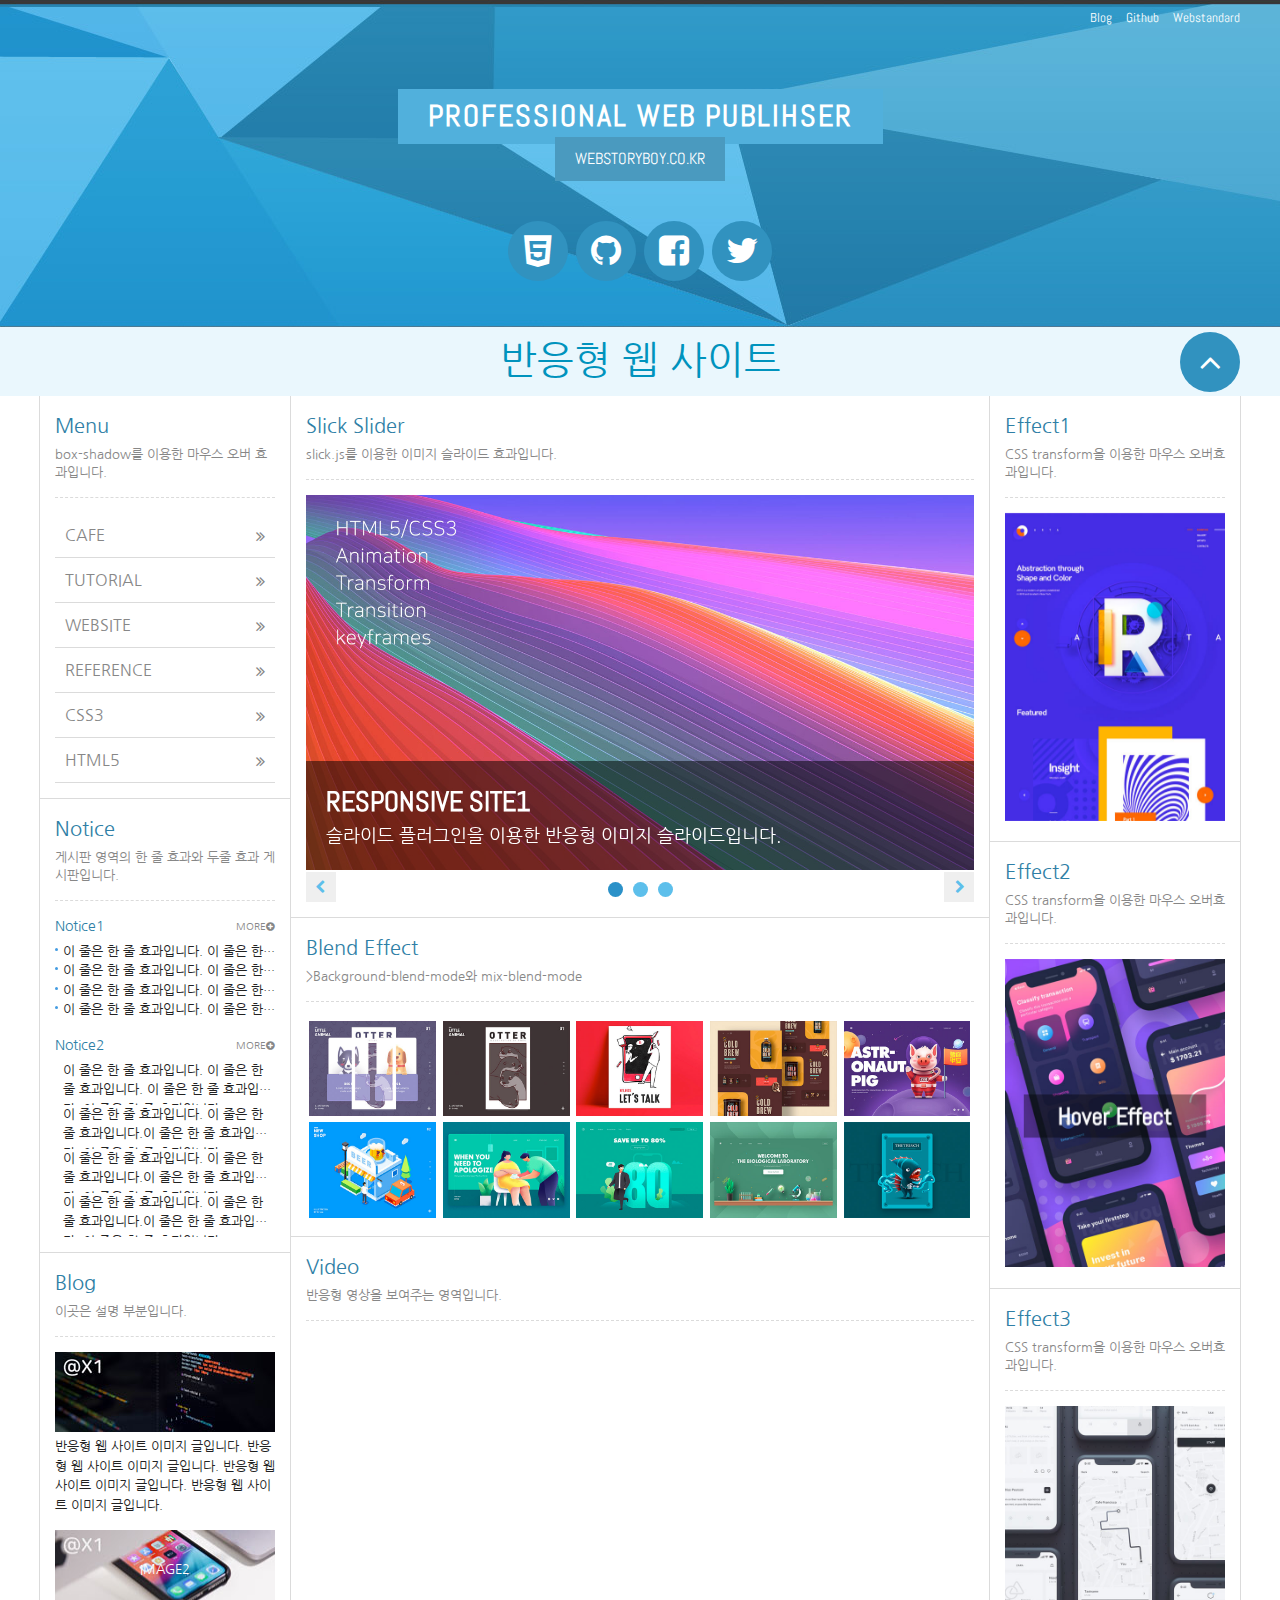
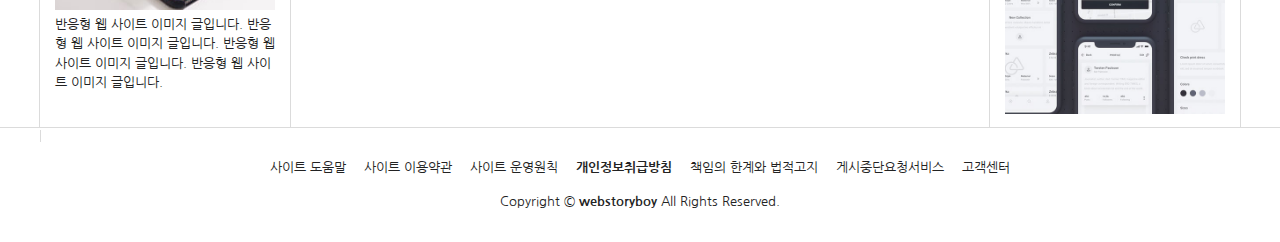
==== commit fb78c87d: "icon & title" ====
--- a/index.html
+++ b/index.html
@@ -1,480 +1,656 @@
 <!DOCTYPE html>
 <html lang="ko">
-<head>
-	<meta charset="UTF-8">
-	<meta name="viewport" content="user-scalable=no, initial-scale=1.0, maximum-scale=1.0, minimum-scale=1.0, width=device-width">
-    <meta name="author" content="webstoryboy">
-    <meta name="description" content="반응형 사이트 따라하기">
-    <meta name="keywords" content="반응형사이트, 웹퍼블리셔, 웹접근성, HTML5, webstoryboy, webs">
+  <head>
+    <meta charset="UTF-8" />
+    <meta
+      name="viewport"
+      content="user-scalable=no, initial-scale=1.0, maximum-scale=1.0, minimum-scale=1.0, width=device-width"
+    />
+    <meta name="author" content="webstoryboy" />
+    <meta name="description" content="반응형 사이트 따라하기" />
+    <meta
+      name="keywords"
+      content="반응형사이트, 웹퍼블리셔, 웹접근성, HTML5, webstoryboy, webs"
+    />
     <title>반응형 사이트 만들기</title>
 
     <!-- style -->
-    <link rel="stylesheet" href="css/reset.css">
-    <link rel="stylesheet" href="css/style.css">
-    <link rel="stylesheet" href="css/font-awesome.css">
-    <link rel="stylesheet" href="css/slick.css">
-    <link rel="stylesheet" href="css/lightgallery.css">
+    <link rel="stylesheet" href="css/reset.css" />
+    <link rel="stylesheet" href="css/style.css" />
+    <link rel="stylesheet" href="css/font-awesome.css" />
+    <link rel="stylesheet" href="css/slick.css" />
+    <link rel="stylesheet" href="css/lightgallery.css" />
 
     <!-- Facebook meta tags -->
     <meta property="og:type" content="article" />
     <meta property="og:title" content="반응형 사이트 만들기(title)" />
-    <meta property="og:url" content="http://richclub8.dothome.co.kr/responsive/html5/index.html" />
-    <meta property="og:image" content="http://richclub8.dothome.co.kr/assets/ico/icon.png" />
+    <meta
+      property="og:url"
+      content="http://richclub8.dothome.co.kr/responsive/html5/index.html"
+    />
+    <meta
+      property="og:image"
+      content="http://richclub8.dothome.co.kr/assets/ico/icon.png"
+    />
     <meta property="og:site_name" content="반응형 사이트 만들기(site_name)" />
-    <meta property="og:description" content="반응형 사이트 따라하기(description)" />
+    <meta
+      property="og:description"
+      content="반응형 사이트 따라하기(description)"
+    />
 
     <!-- twitter meta tags -->
     <meta name="twitter:card" content="summary_large_image" />
     <meta name="twitter:site" content="@webstoryboy" />
     <meta name="twitter:title" content="반응형 사이트 만들기(title)" />
-    <meta name="twitter:description" content="반응형 사이트 만들기(description)." />
-    <meta property="twitter:image" content="http://richclub8.dothome.co.kr/assets/ico/icon.png" />
-
-	<!-- 파비콘 -->
-    <link rel="shortcut icon" href="icon/favicon-152.png">
-    <link rel="apple-touch-icon-precomposed" href="icon/favicon-152.png">
-    <link rel="icon" href="icon/favicon-64.png">
-    <link rel="icon" href="icon/favicon-16.png" sizes="16x16"> 
-    <link rel="icon" href="icon/favicon-32.png" sizes="32x32"> 
-    <link rel="icon" href="icon/favicon-48.png" sizes="48x48"> 
-    <link rel="icon" href="icon/favicon-64.png" sizes="64x64"> 
-    <link rel="icon" href="icon/favicon-128.png" sizes="128x128">
-
-	<!-- 웹 폰트 -->
-    <link href="https://fonts.googleapis.com/css?family=Abel&display=swap" rel="stylesheet">
-    <link href="https://fonts.googleapis.com/css?family=Nanum+Gothic" rel="stylesheet">
-    <link href="https://fonts.googleapis.com/css?family=Nanum+Brush+Script" rel="stylesheet">
-
-     <!-- HTLM5shiv ie6~8 -->
-    <!--[if lt IE 9]> 
-        <script src="js/html5shiv.min.js"></script>
-        <script type="text/javascript">
-            alert("현재 당신이 보는 브라우저는 지원하지 않습니다. 최신 브라우저로 업데이트해주세요!");
-        </script>
+    <meta
+      name="twitter:description"
+      content="반응형 사이트 만들기(description)."
+    />
+    <meta
+      property="twitter:image"
+      content="http://richclub8.dothome.co.kr/assets/ico/icon.png"
+    />
+
+    <!-- 파비콘 -->
+    <link rel="icon" type="images/png" href="icon/cloud.png" />
+
+    <!-- 웹 폰트 -->
+    <link
+      href="https://fonts.googleapis.com/css?family=Abel&display=swap"
+      rel="stylesheet"
+    />
+    <link
+      href="https://fonts.googleapis.com/css?family=Nanum+Gothic"
+      rel="stylesheet"
+    />
+    <link
+      href="https://fonts.googleapis.com/css?family=Nanum+Brush+Script"
+      rel="stylesheet"
+    />
+
+    <!-- HTLM5shiv ie6~8 -->
+    <!--[if lt IE 9]>
+      <script src="js/html5shiv.min.js"></script>
+      <script type="text/javascript">
+        alert(
+          "현재 당신이 보는 브라우저는 지원하지 않습니다. 최신 브라우저로 업데이트해주세요!"
+        );
+      </script>
     <![endif]-->
-
-</head>
-<body>
-	
-	<header id="header">
-		<div class="container">
-			<div class="row">
-				<div class="header">
-					<div class="header_menu">
-						<a href="#">Blog</a>
-						<a href="#">Github</a>
-						<a href="#">Webstandard</a>
-					</div>
-					<!-- // header_menu -->
-					<div class="header_tit">
-						<h1>Professional Web Publihser</h1><br>
-						<a href="http://webstoryboy.co.kr">webstoryboy.co.kr</a>
-					</div>
-					<!-- // header_tit -->
-					<div class="header_icon">
-                        <ul>
-                            <li><a href="#"><i class="fa fa-html5" aria-hidden="true"></i><span>HTML5</span></a></li>
-                            <li><a href="#"><i class="fa fa-github" aria-hidden="true"></i><span>Github</span></a></li>
-                            <li><a href="#" class="facebook"><i class="fa fa-facebook-square" aria-hidden="true"></i><span>facebook</span></a></li>
-                            <li><a href="#" class="twitter"><i class="fa fa-twitter" aria-hidden="true"></i><span>twitter</span></a></li>
-                        </ul>
-                    </div>
-                    <!-- // header_icon -->
-
-                    <!-- 
+  </head>
+  <body>
+    <header id="header">
+      <div class="container">
+        <div class="row">
+          <div class="header">
+            <div class="header_menu">
+              <a href="#">Blog</a>
+              <a href="#">Github</a>
+              <a href="#">Webstandard</a>
+            </div>
+            <!-- // header_menu -->
+            <div class="header_tit">
+              <h1>Professional Web Publihser</h1>
+              <br />
+              <a href="http://webstoryboy.co.kr">webstoryboy.co.kr</a>
+            </div>
+            <!-- // header_tit -->
+            <div class="header_icon">
+              <ul>
+                <li>
+                  <a href="#"
+                    ><i class="fa fa-html5" aria-hidden="true"></i
+                    ><span>HTML5</span></a
+                  >
+                </li>
+                <li>
+                  <a href="#"
+                    ><i class="fa fa-github" aria-hidden="true"></i
+                    ><span>Github</span></a
+                  >
+                </li>
+                <li>
+                  <a href="#" class="facebook"
+                    ><i class="fa fa-facebook-square" aria-hidden="true"></i
+                    ><span>facebook</span></a
+                  >
+                </li>
+                <li>
+                  <a href="#" class="twitter"
+                    ><i class="fa fa-twitter" aria-hidden="true"></i
+                    ><span>twitter</span></a
+                  >
+                </li>
+              </ul>
+            </div>
+            <!-- // header_icon -->
+
+            <!-- 
                         https://developers.facebook.com/tools/debug/
                         https://cards-dev.twitter.com/validator
                     -->
-
-				</div>
-			</div>
-		</div>
-	</header>
-	<!-- header -->
-	
-	 <nav id="nav">
-        <div class="container">
-            <div class="row">
-                <div class="nav">
-                    <h2 class="ir_su">반응형 사이트 전체 메뉴</h2>
-                    <div>
-                        <h3>HTML Reference</h3>
-                        <ol>
-                            <li><a href="#">HTML 태그(Tag)</a></li>
-                            <li><a href="#">블록 요소/인라인 요소</a></li>
-                            <li><a href="#">DTD 선언</a></li>
-                            <li><a href="#">언어 속성 설정</a></li>
-                            <li><a href="#">HTML &lt;title&gt;</a></li>
-                            <li><a href="#">HTML &lt;meta&gt;</a></li>
-                            <li><a href="#">특수문자</a></li>
-                            <li><a href="#">하이퍼 링크</a></li>
-                            <li><a href="#">HTML &lt;style&gt;</a></li>
-                            <li><a href="#">HTML &lt;html&gt;</a></li>
-                            <li><a href="#">HTML &lt;head&gt;</a></li>
-                            <li><a href="#">HTML &lt;div&gt;</a></li>
-                            <li><a href="#">HTML &lt;colgroup&gt;</a></li>
-                            <li><a href="#">HTML &lt;caption&gt;</a></li>
-                        </ol>
-                    </div>
-                    <div>
-                        <h3>CSS  Reference</h3>
-                        <ol>
-                            <li><a href="#">CSS 선택자</a></li>
-                            <li><a href="#">CSS 단위</a></li>
-                            <li><a href="#">CSS 색상</a></li>
-                            <li><a href="#">CSS 선언 방법</a></li>
-                            <li><a href="#">상대주소와 절대주소</a></li>
-                            <li><a href="#">CSS float</a></li>
-                            <li><a href="#">이미지 표현 방법</a></li>
-                            <li><a href="#">이미지 스프라이트</a></li>
-                            <li><a href="#">IR 효과</a></li>
-                            <li><a href="#">이미지 최적화</a></li>
-                            <li><a href="#">background-color</a></li>
-                            <li><a href="#">border-style</a></li>
-                            <li><a href="#">font-size</a></li>
-                            <li><a href="#">text-align</a></li>
-                        </ol>
-                    </div>
-                    <div class="last">
-                        <h3>Webstandard</h3>
-                        <ol>
-                            <li><a href="#">웹 표준</a></li>
-                            <li><a href="#">웹 접근성</a></li>
-                            <li><a href="#">W3C</a></li>
-                            <li><a href="#">웹 접근성 연구소</a></li>
-                            <li><a href="#">네이버 널리</a></li>
-                            <li><a href="#">다음 다룸</a></li>
-                            <li><a href="#">Webstandard</a></li>
-                        </ol>
-                    </div>
-                </div>
+          </div>
+        </div>
+      </div>
+    </header>
+    <!-- header -->
+
+    <nav id="nav">
+      <div class="container">
+        <div class="row">
+          <div class="nav">
+            <h2 class="ir_su">반응형 사이트 전체 메뉴</h2>
+            <div>
+              <h3>HTML Reference</h3>
+              <ol>
+                <li><a href="#">HTML 태그(Tag)</a></li>
+                <li><a href="#">블록 요소/인라인 요소</a></li>
+                <li><a href="#">DTD 선언</a></li>
+                <li><a href="#">언어 속성 설정</a></li>
+                <li><a href="#">HTML &lt;title&gt;</a></li>
+                <li><a href="#">HTML &lt;meta&gt;</a></li>
+                <li><a href="#">특수문자</a></li>
+                <li><a href="#">하이퍼 링크</a></li>
+                <li><a href="#">HTML &lt;style&gt;</a></li>
+                <li><a href="#">HTML &lt;html&gt;</a></li>
+                <li><a href="#">HTML &lt;head&gt;</a></li>
+                <li><a href="#">HTML &lt;div&gt;</a></li>
+                <li><a href="#">HTML &lt;colgroup&gt;</a></li>
+                <li><a href="#">HTML &lt;caption&gt;</a></li>
+              </ol>
             </div>
+            <div>
+              <h3>CSS Reference</h3>
+              <ol>
+                <li><a href="#">CSS 선택자</a></li>
+                <li><a href="#">CSS 단위</a></li>
+                <li><a href="#">CSS 색상</a></li>
+                <li><a href="#">CSS 선언 방법</a></li>
+                <li><a href="#">상대주소와 절대주소</a></li>
+                <li><a href="#">CSS float</a></li>
+                <li><a href="#">이미지 표현 방법</a></li>
+                <li><a href="#">이미지 스프라이트</a></li>
+                <li><a href="#">IR 효과</a></li>
+                <li><a href="#">이미지 최적화</a></li>
+                <li><a href="#">background-color</a></li>
+                <li><a href="#">border-style</a></li>
+                <li><a href="#">font-size</a></li>
+                <li><a href="#">text-align</a></li>
+              </ol>
+            </div>
+            <div class="last">
+              <h3>Webstandard</h3>
+              <ol>
+                <li><a href="#">웹 표준</a></li>
+                <li><a href="#">웹 접근성</a></li>
+                <li><a href="#">W3C</a></li>
+                <li><a href="#">웹 접근성 연구소</a></li>
+                <li><a href="#">네이버 널리</a></li>
+                <li><a href="#">다음 다룸</a></li>
+                <li><a href="#">Webstandard</a></li>
+              </ol>
+            </div>
+          </div>
         </div>
+      </div>
     </nav>
     <!-- //nav -->
 
-	<article id="title">
-		<div class="container">
-			<div class="title">
-				<h2>"나는 퍼블리셔다"</h2>
-                <a href="#" class="btn">
-                    <i class="fa fa-angle-up" aria-hidden="true"></i>
-                    <span class="ir_su">전체메뉴 보기</span>
-                </a>
-			</div>
-		</div>
-	</article>
-	<!-- //title -->
-
-	<main>
-        <section id="contents">
-            <div class="container">
-                <h2 class="ir_su">반응형 사이트 컨텐츠</h2>
-                <section id="cont_left">
-                    <h3 class="ir_su">반응형 사이트 왼쪽 컨텐츠</h3>
-                    <article class="column col1">
-                    	<h4 class="col_tit">Menu</h4>
-                    	<p class="col_desc">box-shadow를 이용한 마우스 오버 효과입니다.</p>
-                    	<!-- 메뉴 -->
-                    	<div class="menu">
-                    		<ul>
-                                <li><a href="#">Cafe <i class="fa fa-angle-double-right" aria-hidden="true"></i></a></li>
-                                <li><a href="#">Tutorial <i class="fa fa-angle-double-right" aria-hidden="true"></i></a></li>
-                                <li><a href="#">WebSite <i class="fa fa-angle-double-right" aria-hidden="true"></i></a></li>
-                                <li><a href="#">Reference <i class="fa fa-angle-double-right" aria-hidden="true"></i></a></li>
-                                <li><a href="#">CSS3 <i class="fa fa-angle-double-right" aria-hidden="true"></i></a></li>
-                                <li><a href="#">HTML5 <i class="fa fa-angle-double-right" aria-hidden="true"></i></a></li>
-                            </ul>
-                    	</div>
-                    	<!-- 메뉴// -->
-                    </article>
-                    <!-- //col1 -->
-                    <article class="column col2">
-                    	<h4 class="col_tit">Notice</h4>
-                    	<p class="col_desc">게시판 영역의 한 줄 효과와 두줄 효과 게시판입니다.</p>
-                    	<!-- 게시판 -->
-                    	<div class="notice1">
-                    		<h5>Notice1</h5>
-                    		<ul>
-                    			<li><a href="#">이 줄은 한 줄 효과입니다. 이 줄은 한 줄 효과입니다.</a></li>
-                    			 <li><a href="#">이 줄은 한 줄 효과입니다. 이 줄은 한 줄 효과입니다.</a></li>
-                    			 <li><a href="#">이 줄은 한 줄 효과입니다. 이 줄은 한 줄 효과입니다.</a></li>
-                    			 <li><a href="#">이 줄은 한 줄 효과입니다. 이 줄은 한 줄 효과입니다.</a></li> 
-                    		</ul>
-                    		<a href="#" class="more" title="더 보기">More<i class="fa fa-plus-circle" aria-hidden="true"></i></a>
-                    	</div>
-                    	<!-- //게시판 -->
-                    	<!-- 게시판2 -->
-                    	<div class="notice2 mt15">
-                    		<h5>Notice2</h5>
-                    		<ul>
-                    			<li><a href="#">이 줄은 한 줄 효과입니다. 이 줄은 한 줄 효과입니다.
-                    			이 줄은 한 줄 효과입니다. 이 줄은 한 줄 효과입니다.</a></li>
-                    			 <li><a href="#">이 줄은 한 줄 효과입니다. 이 줄은 한 줄 효과입니다.이 줄은 한 줄 효과입니다. 이 줄은 한 줄 효과입니다.</a></li>
-                    			 <li><a href="#">이 줄은 한 줄 효과입니다. 이 줄은 한 줄 효과입니다.이 줄은 한 줄 효과입니다. 이 줄은 한 줄 효과입니다.</a></li>
-                    			 <li><a href="#">이 줄은 한 줄 효과입니다. 이 줄은 한 줄 효과입니다.이 줄은 한 줄 효과입니다. 이 줄은 한 줄 효과입니다.</a></li> 
-                    		</ul>
-                    		<a href="#" class="more" title="더 보기">More<i class="fa fa-plus-circle" aria-hidden="true"></i></a>
-                    	</div>
-                    	<!-- //게시판2 -->
-
-
-                    </article>
-                    <!-- //col2 -->
-                    <article class="column col3">
-                    	<h4 class="col_tit">Blog</h4>
-                    	<p class="col_desc">이곳은 설명 부분입니다.</p>
-                    	<!-- blog1-->
-                        <div class="blog1">
-                            <h5 class="ir_su">image1</h5>
-                            <figure>
-                                <!-- <img src="img/blog1_@1.jpg" class="img-normal" alt="normal image">
+    <article id="title">
+      <div class="container">
+        <div class="title">
+          <h2>반응형 웹 사이트</h2>
+          <a href="#" class="btn">
+            <i class="fa fa-angle-up" aria-hidden="true"></i>
+            <span class="ir_su">전체메뉴 보기</span>
+          </a>
+        </div>
+      </div>
+    </article>
+    <!-- //title -->
+
+    <main>
+      <section id="contents">
+        <div class="container">
+          <h2 class="ir_su">반응형 사이트 컨텐츠</h2>
+          <section id="cont_left">
+            <h3 class="ir_su">반응형 사이트 왼쪽 컨텐츠</h3>
+            <article class="column col1">
+              <h4 class="col_tit">Menu</h4>
+              <p class="col_desc">
+                box-shadow를 이용한 마우스 오버 효과입니다.
+              </p>
+              <!-- 메뉴 -->
+              <div class="menu">
+                <ul>
+                  <li>
+                    <a href="#"
+                      >Cafe
+                      <i class="fa fa-angle-double-right" aria-hidden="true"></i
+                    ></a>
+                  </li>
+                  <li>
+                    <a href="#"
+                      >Tutorial
+                      <i class="fa fa-angle-double-right" aria-hidden="true"></i
+                    ></a>
+                  </li>
+                  <li>
+                    <a href="#"
+                      >WebSite
+                      <i class="fa fa-angle-double-right" aria-hidden="true"></i
+                    ></a>
+                  </li>
+                  <li>
+                    <a href="#"
+                      >Reference
+                      <i class="fa fa-angle-double-right" aria-hidden="true"></i
+                    ></a>
+                  </li>
+                  <li>
+                    <a href="#"
+                      >CSS3
+                      <i class="fa fa-angle-double-right" aria-hidden="true"></i
+                    ></a>
+                  </li>
+                  <li>
+                    <a href="#"
+                      >HTML5
+                      <i class="fa fa-angle-double-right" aria-hidden="true"></i
+                    ></a>
+                  </li>
+                </ul>
+              </div>
+              <!-- 메뉴// -->
+            </article>
+            <!-- //col1 -->
+            <article class="column col2">
+              <h4 class="col_tit">Notice</h4>
+              <p class="col_desc">
+                게시판 영역의 한 줄 효과와 두줄 효과 게시판입니다.
+              </p>
+              <!-- 게시판 -->
+              <div class="notice1">
+                <h5>Notice1</h5>
+                <ul>
+                  <li>
+                    <a href="#"
+                      >이 줄은 한 줄 효과입니다. 이 줄은 한 줄 효과입니다.</a
+                    >
+                  </li>
+                  <li>
+                    <a href="#"
+                      >이 줄은 한 줄 효과입니다. 이 줄은 한 줄 효과입니다.</a
+                    >
+                  </li>
+                  <li>
+                    <a href="#"
+                      >이 줄은 한 줄 효과입니다. 이 줄은 한 줄 효과입니다.</a
+                    >
+                  </li>
+                  <li>
+                    <a href="#"
+                      >이 줄은 한 줄 효과입니다. 이 줄은 한 줄 효과입니다.</a
+                    >
+                  </li>
+                </ul>
+                <a href="#" class="more" title="더 보기"
+                  >More<i class="fa fa-plus-circle" aria-hidden="true"></i
+                ></a>
+              </div>
+              <!-- //게시판 -->
+              <!-- 게시판2 -->
+              <div class="notice2 mt15">
+                <h5>Notice2</h5>
+                <ul>
+                  <li>
+                    <a href="#"
+                      >이 줄은 한 줄 효과입니다. 이 줄은 한 줄 효과입니다. 이
+                      줄은 한 줄 효과입니다. 이 줄은 한 줄 효과입니다.</a
+                    >
+                  </li>
+                  <li>
+                    <a href="#"
+                      >이 줄은 한 줄 효과입니다. 이 줄은 한 줄 효과입니다.이
+                      줄은 한 줄 효과입니다. 이 줄은 한 줄 효과입니다.</a
+                    >
+                  </li>
+                  <li>
+                    <a href="#"
+                      >이 줄은 한 줄 효과입니다. 이 줄은 한 줄 효과입니다.이
+                      줄은 한 줄 효과입니다. 이 줄은 한 줄 효과입니다.</a
+                    >
+                  </li>
+                  <li>
+                    <a href="#"
+                      >이 줄은 한 줄 효과입니다. 이 줄은 한 줄 효과입니다.이
+                      줄은 한 줄 효과입니다. 이 줄은 한 줄 효과입니다.</a
+                    >
+                  </li>
+                </ul>
+                <a href="#" class="more" title="더 보기"
+                  >More<i class="fa fa-plus-circle" aria-hidden="true"></i
+                ></a>
+              </div>
+              <!-- //게시판2 -->
+            </article>
+            <!-- //col2 -->
+            <article class="column col3">
+              <h4 class="col_tit">Blog</h4>
+              <p class="col_desc">이곳은 설명 부분입니다.</p>
+              <!-- blog1-->
+              <div class="blog1">
+                <h5 class="ir_su">image1</h5>
+                <figure>
+                  <!-- <img src="img/blog1_@1.jpg" class="img-normal" alt="normal image">
                                 <img src="img/blog1_@2.jpg" class="img-retina" alt="retina image" width="100%"> -->
-                                <img src="img/blog3_@1.jpg" srcset="img/blog3_@1.jpg 1x, img/blog3_@2.jpg 2x, img/blog3_@3.jpg 3x" alt="이미지">
-                                <figcaption>반응형 웹 사이트 이미지 글입니다. 반응형 웹 사이트 이미지 글입니다. 반응형 웹 사이트 이미지 글입니다. 반응형 웹 사이트 이미지 글입니다.</figcaption>
-                            </figure>
-                        </div>
-                        <!-- //blog1 -->
-                        <!-- blog2-->
-                        <div class="blog2 mt15">
-                            <div class="img-retina">
-                                <h5>image2</h5>
-                            </div>
-                            <p>반응형 웹 사이트 이미지 글입니다. 반응형 웹 사이트 이미지 글입니다. 반응형 웹 사이트 이미지 글입니다. 반응형 웹 사이트 이미지 글입니다.</p>
-                        </div>
-                        <!-- //blog2 -->
-                    </article>
-                    <!-- //col3 -->
-                </section>
-                <section id="cont_center">
-                    <h3 class="ir_su">반응형 사이트 가운데 컨텐츠</h3>
-                    <article class="column col4">
-                    	<h4 class="col_tit">Slick Slider</h4>
-                    	<p class="col_desc">slick.js를 이용한 이미지 슬라이드 효과입니다.</p>
-                    	<!-- 이미지 슬라이드 -->
-                    	<div class="slider">
-                    		<div>
-                    			<figure>
-                    				<img src="img/slider001.jpg" alt="이미지1">
-                    				<figcaption>
-                    					<em>
-                    						Responsive Site1
-                    					</em>
-                    					<span>
-                    						슬라이드 플러그인을 이용한 반응형 이미지 슬라이드입니다.
-                    					</span>
-                    				</figcaption>
-                    			</figure>
-                    		</div>
-                    		<div>
-                    			<figure>
-                    				<img src="img/slider001.jpg" alt="이미지2">
-                    				<figcaption>
-                    					<em>
-                    						Responsive Site2
-                    					</em>
-                    					<span>
-                    						슬라이드 플러그인을 이용한 반응형 이미지 슬라이드입니다.
-                    					</span>
-                    				</figcaption>
-                    			</figure>
-                    		</div>
-                    		<div>
-                    			<figure>
-                    				<img src="img/slider001.jpg" alt="이미지3">
-                    				<figcaption>
-                    					<em>
-                    						Responsive Site3
-                    					</em>
-                    					<span>
-                    						슬라이드 플러그인을 이용한 반응형 이미지 슬라이드입니다.
-                    					</span>
-                    				</figcaption>
-                    			</figure>
-                    		</div>
-                    	</div>
-                    	<!-- // 이미지 슬라이드 -->
-
-                    </article>
-                    <!-- //col4 -->
-                    <article class="column col5">
-                    	<h4 class="col_tit">Blend Effect</h4>
-                    	<p class="col_desc">>Background-blend-mode와 mix-blend-mode</p>
-                    	<!-- lightbox -->
-                    	<div class="lightbox square clearfix">
-                    		<a href="img/light01_s.jpg"><img src="img/light01.jpg" alt="이미지"><em>blur</em></a>
-                    		<a href="img/light02_s.jpg"><img src="img/light02.jpg" alt="이미지"><em>brightness</em></a>
-                    		<a href="img/light03_s.jpg"><img src="img/light03.jpg" alt="이미지"><em>contrast</em></a>
-                    		<a href="img/light04_s.jpg"><img src="img/light04.jpg" alt="이미지"><em>grayscale</em></a>
-                    		<a href="img/light05_s.jpg"><img src="img/light05.jpg" alt="이미지"><em>hur-rotate</em></a>
-                    		<a href="img/light06_s.jpg"><img src="img/light06.jpg" alt="이미지"><em>invert</em></a>
-                    		<a href="img/light07_s.jpg"><img src="img/light07.jpg" alt="이미지"><em>opacity</em></a>
-                    		<a href="img/light08_s.jpg"><img src="img/light08.jpg" alt="이미지"><em>saturate</em></a>
-                    		<a href="img/light09_s.jpg"><img src="img/light09.jpg" alt="이미지"><em>sepia</em></a>
-                    		<a href="img/light10_s.jpg"><img src="img/light10.jpg" alt="이미지"><em>Mix</em></a>
-                    	</div>
-
-                    	<!-- //lightbox -->
-
-                    </article>
-                    <!-- //col5 -->
-                    <article class="column col6">
-                    	<h4 class="col_tit">Video</h4>
-                    	<p class="col_desc">반응형 영상을 보여주는 영역입니다.</p>
-                    	<!-- video -->
-                    	<div class="video">
-                    		<iframe src="https://www.youtube.com/embed/ZOMpFdXwS48" frameborder="0" allow="accelerometer; autoplay; encrypted-media; gyroscope; picture-in-picture" allowfullscreen></iframe>
-                    	</div>
-                    	<!-- //video -->
-
-                    </article>
-                    <!-- //col6 -->
-                </section>
-                <section id="cont_right">
-                    <h3 class="ir_su">반응형 사이트 오른쪽 컨텐츠</h3>
-                    <article class="column col7">
-                    	<h4 class="col_tit">Effect1</h4>
-                    	<p class="col_desc">CSS transform을 이용한 마우스 오버효과입니다.</p>
-                    	<!-- side1 -->
-                    	<div class="side1">
-                    		<figure class="front">
-                    			<img src="img/side1.jpg" alt="이미지1">
-                    		</figure>
-                    		<div class="back">
-                    			<i class="fa fa-heart" aria-hidden="true"></i>
-                    		</div>
-                    	</div>
-                    	<!-- //side1 -->
-
-                    </article>
-                    <!-- //col7 -->
-                    <article class="column col8">
-                    	<h4 class="col_tit">Effect2</h4>
-                    	<p class="col_desc">CSS transform을 이용한 마우스 오버효과입니다.</p>
-                    	<!-- side2 -->
-                    	<div class="side2">
-                    		<figure class="front">
-                    			<img src="img/side2.jpg" alt="이미지2">
-                    			<figcaption>
-                    				Hover Effect
-                    			</figcaption>
-                    		</figure>
-                    		<figure class="back">
-                    			<img src="img/side4.jpg" alt="이미지2">
-                    			<figcaption>
-                    				Hover Effect
-                    			</figcaption>
-                    		</figure>
-                    	</div>
-                    	<!-- //side2 -->
-                    </article>
-                    <!-- //col8 -->
-                    <article class="column col9">
-                    	<h4 class="col_tit">Effect3</h4>
-                    	<p class="col_desc">CSS transform을 이용한 마우스 오버효과입니다.</p>
-                    	<!-- side3 -->
-                    	<div class="side3">
-                    		<figure>
-                    			<img src="img/side3.jpg" alt="이미지3">
-                    			<figcaption>
-                    				<h3><Hoverem>Effect</Hoverem></h3>
-                    			</figcaption>
-                    		</figure>
-                    	</div>
-                    	<!-- //side3 -->
-                    </article>
-                    <!-- //col9 -->
-                </section>
-            </div>
-        </section>
-        <!-- //contents -->
-
+                  <img
+                    src="img/blog3_@1.jpg"
+                    srcset="
+                      img/blog3_@1.jpg 1x,
+                      img/blog3_@2.jpg 2x,
+                      img/blog3_@3.jpg 3x
+                    "
+                    alt="이미지"
+                  />
+                  <figcaption>
+                    반응형 웹 사이트 이미지 글입니다. 반응형 웹 사이트 이미지
+                    글입니다. 반응형 웹 사이트 이미지 글입니다. 반응형 웹 사이트
+                    이미지 글입니다.
+                  </figcaption>
+                </figure>
+              </div>
+              <!-- //blog1 -->
+              <!-- blog2-->
+              <div class="blog2 mt15">
+                <div class="img-retina">
+                  <h5>image2</h5>
+                </div>
+                <p>
+                  반응형 웹 사이트 이미지 글입니다. 반응형 웹 사이트 이미지
+                  글입니다. 반응형 웹 사이트 이미지 글입니다. 반응형 웹 사이트
+                  이미지 글입니다.
+                </p>
+              </div>
+              <!-- //blog2 -->
+            </article>
+            <!-- //col3 -->
+          </section>
+          <section id="cont_center">
+            <h3 class="ir_su">반응형 사이트 가운데 컨텐츠</h3>
+            <article class="column col4">
+              <h4 class="col_tit">Slick Slider</h4>
+              <p class="col_desc">
+                slick.js를 이용한 이미지 슬라이드 효과입니다.
+              </p>
+              <!-- 이미지 슬라이드 -->
+              <div class="slider">
+                <div>
+                  <figure>
+                    <img src="img/slider001.jpg" alt="이미지1" />
+                    <figcaption>
+                      <em> Responsive Site1 </em>
+                      <span>
+                        슬라이드 플러그인을 이용한 반응형 이미지 슬라이드입니다.
+                      </span>
+                    </figcaption>
+                  </figure>
+                </div>
+                <div>
+                  <figure>
+                    <img src="img/slider001.jpg" alt="이미지2" />
+                    <figcaption>
+                      <em> Responsive Site2 </em>
+                      <span>
+                        슬라이드 플러그인을 이용한 반응형 이미지 슬라이드입니다.
+                      </span>
+                    </figcaption>
+                  </figure>
+                </div>
+                <div>
+                  <figure>
+                    <img src="img/slider001.jpg" alt="이미지3" />
+                    <figcaption>
+                      <em> Responsive Site3 </em>
+                      <span>
+                        슬라이드 플러그인을 이용한 반응형 이미지 슬라이드입니다.
+                      </span>
+                    </figcaption>
+                  </figure>
+                </div>
+              </div>
+              <!-- // 이미지 슬라이드 -->
+            </article>
+            <!-- //col4 -->
+            <article class="column col5">
+              <h4 class="col_tit">Blend Effect</h4>
+              <p class="col_desc">>Background-blend-mode와 mix-blend-mode</p>
+              <!-- lightbox -->
+              <div class="lightbox square clearfix">
+                <a href="img/light01_s.jpg"
+                  ><img src="img/light01.jpg" alt="이미지" /><em>blur</em></a
+                >
+                <a href="img/light02_s.jpg"
+                  ><img src="img/light02.jpg" alt="이미지" /><em
+                    >brightness</em
+                  ></a
+                >
+                <a href="img/light03_s.jpg"
+                  ><img src="img/light03.jpg" alt="이미지" /><em
+                    >contrast</em
+                  ></a
+                >
+                <a href="img/light04_s.jpg"
+                  ><img src="img/light04.jpg" alt="이미지" /><em
+                    >grayscale</em
+                  ></a
+                >
+                <a href="img/light05_s.jpg"
+                  ><img src="img/light05.jpg" alt="이미지" /><em
+                    >hur-rotate</em
+                  ></a
+                >
+                <a href="img/light06_s.jpg"
+                  ><img src="img/light06.jpg" alt="이미지" /><em>invert</em></a
+                >
+                <a href="img/light07_s.jpg"
+                  ><img src="img/light07.jpg" alt="이미지" /><em>opacity</em></a
+                >
+                <a href="img/light08_s.jpg"
+                  ><img src="img/light08.jpg" alt="이미지" /><em
+                    >saturate</em
+                  ></a
+                >
+                <a href="img/light09_s.jpg"
+                  ><img src="img/light09.jpg" alt="이미지" /><em>sepia</em></a
+                >
+                <a href="img/light10_s.jpg"
+                  ><img src="img/light10.jpg" alt="이미지" /><em>Mix</em></a
+                >
+              </div>
+
+              <!-- //lightbox -->
+            </article>
+            <!-- //col5 -->
+            <article class="column col6">
+              <h4 class="col_tit">Video</h4>
+              <p class="col_desc">반응형 영상을 보여주는 영역입니다.</p>
+              <!-- video -->
+              <div class="video">
+                <iframe
+                  src="https://www.youtube.com/embed/ZOMpFdXwS48"
+                  frameborder="0"
+                  allow="accelerometer; autoplay; encrypted-media; gyroscope; picture-in-picture"
+                  allowfullscreen
+                ></iframe>
+              </div>
+              <!-- //video -->
+            </article>
+            <!-- //col6 -->
+          </section>
+          <section id="cont_right">
+            <h3 class="ir_su">반응형 사이트 오른쪽 컨텐츠</h3>
+            <article class="column col7">
+              <h4 class="col_tit">Effect1</h4>
+              <p class="col_desc">
+                CSS transform을 이용한 마우스 오버효과입니다.
+              </p>
+              <!-- side1 -->
+              <div class="side1">
+                <figure class="front">
+                  <img src="img/side1.jpg" alt="이미지1" />
+                </figure>
+                <div class="back">
+                  <i class="fa fa-heart" aria-hidden="true"></i>
+                </div>
+              </div>
+              <!-- //side1 -->
+            </article>
+            <!-- //col7 -->
+            <article class="column col8">
+              <h4 class="col_tit">Effect2</h4>
+              <p class="col_desc">
+                CSS transform을 이용한 마우스 오버효과입니다.
+              </p>
+              <!-- side2 -->
+              <div class="side2">
+                <figure class="front">
+                  <img src="img/side2.jpg" alt="이미지2" />
+                  <figcaption>Hover Effect</figcaption>
+                </figure>
+                <figure class="back">
+                  <img src="img/side4.jpg" alt="이미지2" />
+                  <figcaption>Hover Effect</figcaption>
+                </figure>
+              </div>
+              <!-- //side2 -->
+            </article>
+            <!-- //col8 -->
+            <article class="column col9">
+              <h4 class="col_tit">Effect3</h4>
+              <p class="col_desc">
+                CSS transform을 이용한 마우스 오버효과입니다.
+              </p>
+              <!-- side3 -->
+              <div class="side3">
+                <figure>
+                  <img src="img/side3.jpg" alt="이미지3" />
+                  <figcaption>
+                    <h3><Hoverem>Effect</Hoverem></h3>
+                  </figcaption>
+                </figure>
+              </div>
+              <!-- //side3 -->
+            </article>
+            <!-- //col9 -->
+          </section>
+        </div>
+      </section>
+      <!-- //contents -->
     </main>
     <footer id="footer">
-        <div class="container">
-            <div class="row">
-                <div class="footer">
-                    <ul>
-                        <li><a href="#">사이트 도움말</a></li>
-                        <li><a href="#">사이트 이용약관</a></li>
-                        <li><a href="#">사이트 운영원칙</a></li>
-                        <li><a href="#"><strong>개인정보취급방침</strong></a></li>
-                        <li><a href="#">책임의 한계와 법적고지</a></li>
-                        <li><a href="#">게시중단요청서비스</a></li>
-                        <li><a href="#">고객센터</a></li>
-                    </ul>
-                    <address>
-                        Copyright ©
-                        <a href="http://webstoryboy.co.kr"><strong>webstoryboy</strong></a>
-                        All Rights Reserved.
-                    </address>
-                </div>
-            </div>
+      <div class="container">
+        <div class="row">
+          <div class="footer">
+            <ul>
+              <li><a href="#">사이트 도움말</a></li>
+              <li><a href="#">사이트 이용약관</a></li>
+              <li><a href="#">사이트 운영원칙</a></li>
+              <li>
+                <a href="#"><strong>개인정보취급방침</strong></a>
+              </li>
+              <li><a href="#">책임의 한계와 법적고지</a></li>
+              <li><a href="#">게시중단요청서비스</a></li>
+              <li><a href="#">고객센터</a></li>
+            </ul>
+            <address>
+              Copyright ©
+              <a href="http://webstoryboy.co.kr"
+                ><strong>webstoryboy</strong></a
+              >
+              All Rights Reserved.
+            </address>
+          </div>
         </div>
+      </div>
     </footer>
     <!-- //footer -->
-  
-	<!-- JavaScript Libraries -->
+
+    <!-- JavaScript Libraries -->
     <script src="js/jquery.min_1.12.4.js"></script>
     <script src="js/modernizr-custom.js"></script>
     <script src="js/slick.min.js"></script>
     <script src="js/lightgallery.min.js"></script>
 
     <script>
-    	//접기/펼치기	
-    	$(".btn").click(function(e){
-    		e.preventDefault();
-    		$(".nav").slideToggle();
-    		$(".btn").toggleClass("open");
-
-    		if($(".btn").hasClass("open")){
-    			//open이 있을 때
-    			$(".btn").find("i").attr("class","fa fa-angle-up");
-    		} else {
-    			//open이 없을 때 
-    			$(".btn").find("i").attr("class","fa fa-angle-down");
-    		}
-    	});
-
-    	$(window).resize(function(){
-    		var wWidth = $(window).width();
-    		if(wWidth > 600) {
-    			$(".nav").removeAttr("style");
-    		}
-    	});
-
-    	 //라이트 박스
-        $(".lightbox").lightGallery({
-        	autoplay: true,
-        	pause: 3000,
-        	progressBar: true
-        });
-
-        //이미지 슬라이더
-        $(".slider").slick({
-        	dots: true,
-        	autoplay: true,
-        	autoplaySpeed: 3000,
-        	arrows: true,
-        	responsive: [
-        	{
-        		breakpoint: 768,
-        		settings: {
-        			autoplay: false,
-        		}
-        	}
-        	]
-        });
-        
-        //sns 공유하기
-        $(".facebook").click(function(e){
-            e.preventDefault();
-            window.open('https://www.facebook.com/sharer/sharer.php?u=' +encodeURIComponent(document.URL)+'&t='+encodeURIComponent(document.title), 'facebooksharedialog', 'menubar=no, toolbar=no, resizable=yes, scrollbars=yes, height=300, width=600'); 
-        });
-        $(".twitter").click(function(e){
-            e.preventDefault();
-            window.open('https://twitter.com/intent/tweet?text=[%EA%B3%B5%EC%9C%A0]%20' +encodeURIComponent(document.URL)+'%20-%20'+encodeURIComponent(document.title), 'twittersharedialog', 'menubar=no, toolbar=no, resizable=yes, scrollbars=yes, height=300, width=600');
-        });
+      //접기/펼치기
+      $(".btn").click(function (e) {
+        e.preventDefault();
+        $(".nav").slideToggle();
+        $(".btn").toggleClass("open");
+
+        if ($(".btn").hasClass("open")) {
+          //open이 있을 때
+          $(".btn").find("i").attr("class", "fa fa-angle-up");
+        } else {
+          //open이 없을 때
+          $(".btn").find("i").attr("class", "fa fa-angle-down");
+        }
+      });
+
+      $(window).resize(function () {
+        var wWidth = $(window).width();
+        if (wWidth > 600) {
+          $(".nav").removeAttr("style");
+        }
+      });
+
+      //라이트 박스
+      $(".lightbox").lightGallery({
+        autoplay: true,
+        pause: 3000,
+        progressBar: true,
+      });
+
+      //이미지 슬라이더
+      $(".slider").slick({
+        dots: true,
+        autoplay: true,
+        autoplaySpeed: 3000,
+        arrows: true,
+        responsive: [
+          {
+            breakpoint: 768,
+            settings: {
+              autoplay: false,
+            },
+          },
+        ],
+      });
+
+      //sns 공유하기
+      $(".facebook").click(function (e) {
+        e.preventDefault();
+        window.open(
+          "https://www.facebook.com/sharer/sharer.php?u=" +
+            encodeURIComponent(document.URL) +
+            "&t=" +
+            encodeURIComponent(document.title),
+          "facebooksharedialog",
+          "menubar=no, toolbar=no, resizable=yes, scrollbars=yes, height=300, width=600"
+        );
+      });
+      $(".twitter").click(function (e) {
+        e.preventDefault();
+        window.open(
+          "https://twitter.com/intent/tweet?text=[%EA%B3%B5%EC%9C%A0]%20" +
+            encodeURIComponent(document.URL) +
+            "%20-%20" +
+            encodeURIComponent(document.title),
+          "twittersharedialog",
+          "menubar=no, toolbar=no, resizable=yes, scrollbars=yes, height=300, width=600"
+        );
+      });
     </script>
-</body>
-</html>+  </body>
+</html>
--- a/css/style.css
+++ b/css/style.css
@@ -1,516 +1,974 @@
 /* 레이아웃 */
-body {background: url(../img/header_bg.jpg) repeat-x center top;}
-#header {}
-#nav {background-color: #f6fdff;}
-#title {background-color: #eaf7fd;}
-#contents .container {border-right: 1px solid #dbdbdb; border-left: 1px solid #dbdbdb;}
-#cont_left {float: left; width: 250px;}
+body {
+  background: url(../img/header_bg.jpg) repeat-x center top;
+}
+#header {
+}
+#nav {
+  background-color: #f6fdff;
+}
+#title {
+  background-color: #eaf7fd;
+}
+#contents .container {
+  border-right: 1px solid #dbdbdb;
+  border-left: 1px solid #dbdbdb;
+}
+#cont_left {
+  float: left;
+  width: 250px;
+}
 #cont_center {
-    overflow: hidden; min-height: 1300px; margin-right: 250px;
-    border-right: 1px solid #dbdbdb;
-    border-left: 1px solid #dbdbdb;
-}
-#cont_right {position: absolute; right: 0; top: 0; width: 250px;}
-#footer {border-top: 1px solid #dbdbdb;} 
+  overflow: hidden;
+  min-height: 1300px;
+  margin-right: 250px;
+  border-right: 1px solid #dbdbdb;
+  border-left: 1px solid #dbdbdb;
+}
+#cont_right {
+  position: absolute;
+  right: 0;
+  top: 0;
+  width: 250px;
+}
+#footer {
+  border-top: 1px solid #dbdbdb;
+}
 
 /* 컨테이너 */
-.container {position: relative; width: 1200px; margin: 0 auto; /* background: rgba(0,0,0,0.3); */}
+.container {
+  position: relative;
+  width: 1200px;
+  margin: 0 auto; /* background: rgba(0,0,0,0.3); */
+}
 
 /* 헤더 */
-.header {height: 327px;}
-.header .header_menu {text-align: right;}
-.header .header_menu a {color: #fff; padding: 8px 0 6px 10px; display: inline-block; transition: color 0.3s ease; font-family: 'Abel', sans-serif;}
-.header .header_menu a:hover {color: #ccc;}
-
-.header .header_tit {text-align: center; text-transform: uppercase; margin-top: 55px; font-family: 'Abel', sans-serif;}
+.header {
+  height: 327px;
+}
+.header .header_menu {
+  text-align: right;
+}
+.header .header_menu a {
+  color: #fff;
+  padding: 8px 0 6px 10px;
+  display: inline-block;
+  transition: color 0.3s ease;
+  font-family: "Abel", sans-serif;
+}
+.header .header_menu a:hover {
+  color: #ccc;
+}
+
+.header .header_tit {
+  text-align: center;
+  text-transform: uppercase;
+  margin-top: 55px;
+  font-family: "Abel", sans-serif;
+}
 .header .header_tit h1 {
-    font-size: 30px; 
-    color: #fff; 
-    background: #51b0dc; 
-    display: inline-block; 
-    padding: 5px 30px 5px 30px; 
-    letter-spacing: 2px; 
-    font-weight: 900; 
-    transition: box-shadow 0.25s ease-in-out;
+  font-size: 30px;
+  color: #fff;
+  background: #51b0dc;
+  display: inline-block;
+  padding: 5px 30px 5px 30px;
+  letter-spacing: 2px;
+  font-weight: 900;
+  transition: box-shadow 0.25s ease-in-out;
 }
 .header .header_tit h1:hover {
-    box-shadow: 
-        inset -9em 0 0 0 #257fac, 
-        inset 9em 0 0 0 #257fac;
-    }
+  box-shadow: inset -9em 0 0 0 #257fac, inset 9em 0 0 0 #257fac;
+}
 .header .header_tit a {
-    font-size: 16px; 
-    color: #fff; 
-    background: #4a9abf; 
-    display: inline-block; 
-    padding: 10px 20px 10px 20px; 
-    margin-top: -7px; 
-    transition: box-shadow 0.25s ease-in-out;
+  font-size: 16px;
+  color: #fff;
+  background: #4a9abf;
+  display: inline-block;
+  padding: 10px 20px 10px 20px;
+  margin-top: -7px;
+  transition: box-shadow 0.25s ease-in-out;
 }
 .header .header_tit a:hover {
-    box-shadow: 
-        0 0 0 5px rgba(75,154,191,0.9) inset, 
-        0 0 0 100px rgba(0,0,0,0.1) inset;
-}
-
-.header .header_icon {text-align: center; margin-top: 40px; padding-bottom: 45px;}
-.header .header_icon li {display: inline; margin: 0 2px;}
+  box-shadow: 0 0 0 5px rgba(75, 154, 191, 0.9) inset,
+    0 0 0 100px rgba(0, 0, 0, 0.1) inset;
+}
+
+.header .header_icon {
+  text-align: center;
+  margin-top: 40px;
+  padding-bottom: 45px;
+}
+.header .header_icon li {
+  display: inline;
+  margin: 0 2px;
+}
 .header .header_icon li a {
-    position: relative; 
-    background-color: #3192bf; 
-    border-radius: 50%; 
-    width: 60px; height: 60px; 
-    color: #fff;  display: 
-    inline-block; 
-    font-size: 35px; 
-    line-height: 60px; 
-    transition: all 0.3s ease;
+  position: relative;
+  background-color: #3192bf;
+  border-radius: 50%;
+  width: 60px;
+  height: 60px;
+  color: #fff;
+  display: inline-block;
+  font-size: 35px;
+  line-height: 60px;
+  transition: all 0.3s ease;
 }
 .header .header_icon li a span {
-    position: absolute; 
-    left: 50%; top: -40px; 
-    transform: translateX(-50%); 
-    font-size: 12px; 
-    line-height: 1.6; 
-    background: #3192bf; 
-    padding: 3px 9px; 
-    border-radius: 6px 0; 
-    opacity: 0; 
-    transition: all 0.3s ease;
+  position: absolute;
+  left: 50%;
+  top: -40px;
+  transform: translateX(-50%);
+  font-size: 12px;
+  line-height: 1.6;
+  background: #3192bf;
+  padding: 3px 9px;
+  border-radius: 6px 0;
+  opacity: 0;
+  transition: all 0.3s ease;
 }
 .header .header_icon li a span:before {
-    content:''; 
-    position: absolute; 
-    left: 50%; bottom: -5px; 
-    margin-left: -5px; 
-    border-top: 5px solid #3192bf; 
-    border-left: 5px solid transparent; 
-    border-right: 5px solid transparent;
+  content: "";
+  position: absolute;
+  left: 50%;
+  bottom: -5px;
+  margin-left: -5px;
+  border-top: 5px solid #3192bf;
+  border-left: 5px solid transparent;
+  border-right: 5px solid transparent;
 }
 .header .header_icon li a:hover span {
-    opacity: 1; 
-    top: -33px;
+  opacity: 1;
+  top: -33px;
 }
 .header .header_icon li a:hover {
-    box-shadow: 
-        0 0 0 3px rgba(75,154,191,0.9) inset, 
-        0 0 0 100px rgba(0,0,0,0.1) inset;
-}
-
+  box-shadow: 0 0 0 3px rgba(75, 154, 191, 0.9) inset,
+    0 0 0 100px rgba(0, 0, 0, 0.1) inset;
+}
 
 /* 전체 메뉴 */
-.nav {overflow: hidden; padding: 25px 0; display: none;}
-.nav > div {float: left; width: 40%;}
-.nav > div:last-child {width: 20%;}
-.nav > div ol {overflow: hidden;}
-.nav > div li {float: left; width: 50%; position: relative; padding-left: 8px; box-sizing: border-box;}
-.nav > div:last-child li {width: 100%;}
+.nav {
+  overflow: hidden;
+  padding: 25px 0;
+  display: none;
+}
+.nav > div {
+  float: left;
+  width: 40%;
+}
+.nav > div:last-child {
+  width: 20%;
+}
+.nav > div ol {
+  overflow: hidden;
+}
+.nav > div li {
+  float: left;
+  width: 50%;
+  position: relative;
+  padding-left: 8px;
+  box-sizing: border-box;
+}
+.nav > div:last-child li {
+  width: 100%;
+}
 .nav > div li:before {
-    content: '';
-    width: 3px; height: 3px;
-    background-color: #25a2d0;
-    border-radius: 50%;
-    position: absolute; left: 0; top: 6px;
-}
-.nav > div h3 {font-size: 18px; color: #25a2d0; font-weight: bold; margin-bottom: 4px;}
-.nav > div li a {position: relative;}
+  content: "";
+  width: 3px;
+  height: 3px;
+  background-color: #25a2d0;
+  border-radius: 50%;
+  position: absolute;
+  left: 0;
+  top: 6px;
+}
+.nav > div h3 {
+  font-size: 18px;
+  color: #25a2d0;
+  font-weight: bold;
+  margin-bottom: 4px;
+}
+.nav > div li a {
+  position: relative;
+}
 .nav > div li a:after {
-    content: '';
-    display: inline-block;
-    width: 0; height: 1px;
-    background: #25aad0;
-    transition: all .2s ease-out;
-    position: absolute; bottom: 0; left: 0;
-}
-.nav > div li:hover a:after {width: 100%;}
+  content: "";
+  display: inline-block;
+  width: 0;
+  height: 1px;
+  background: #25aad0;
+  transition: all 0.2s ease-out;
+  position: absolute;
+  bottom: 0;
+  left: 0;
+}
+.nav > div li:hover a:after {
+  width: 100%;
+}
 
 /* 타이틀 */
-.title {position: relative; text-align: center;}
-.title h2 {font-family: 'Nanum Brush Script', cursive; font-size: 39px; color: #0093bd; padding: 5px 0;}
+.title {
+  position: relative;
+  text-align: center;
+}
+.title h2 {
+  font-family: "Nanum Gothic", cursive;
+  font-size: 39px;
+  color: #0093bd;
+  padding: 5px 0;
+}
 .title .btn {
-    position: absolute; right: 0; top: 5px;
-    width: 60px; height: 60px;
-    line-height: 60px;
-    background: #3192bf; color: #fff;
-    font-size: 35px;
-    border-radius: 50%;
-    transition: all 0.3s ease;
+  position: absolute;
+  right: 0;
+  top: 5px;
+  width: 60px;
+  height: 60px;
+  line-height: 60px;
+  background: #3192bf;
+  color: #fff;
+  font-size: 35px;
+  border-radius: 50%;
+  transition: all 0.3s ease;
 }
 .title .btn:hover {
-    box-shadow:
-        0 0 0 3px rgba(71,154,191,0.9) inset,
-        0 0 0 100px rgba(0,0,0,0.1) inset; 
+  box-shadow: 0 0 0 3px rgba(71, 154, 191, 0.9) inset,
+    0 0 0 100px rgba(0, 0, 0, 0.1) inset;
 }
 
 /* 컨텐츠 영역 */
-.column {padding: 15px; border-bottom: 1px solid #dbdbdb;}
-.column .col_tit {font-size: 20px; color: #2f7fa6; padding-bottom: 5px;}
+.column {
+  padding: 15px;
+  border-bottom: 1px solid #dbdbdb;
+}
+.column .col_tit {
+  font-size: 20px;
+  color: #2f7fa6;
+  padding-bottom: 5px;
+}
 .column .col_desc {
-    border-bottom: 1px dashed #dbdbdb; 
-    padding-bottom: 15px; margin-bottom: 15px; 
-    color: #878787; line-height: 18px;
-}
-.column.col1 {}
-.column.col2 {}
-.column.col3 {border-bottom: 0;}
-.column.col4 {}
-.column.col5 {}
-.column.col6 {border-bottom: 0;}
-.column.col7 {}
-.column.col8 {}
-.column.col9 {border-bottom: 0;}
+  border-bottom: 1px dashed #dbdbdb;
+  padding-bottom: 15px;
+  margin-bottom: 15px;
+  color: #878787;
+  line-height: 18px;
+}
+.column.col1 {
+}
+.column.col2 {
+}
+.column.col3 {
+  border-bottom: 0;
+}
+.column.col4 {
+}
+.column.col5 {
+}
+.column.col6 {
+  border-bottom: 0;
+}
+.column.col7 {
+}
+.column.col8 {
+}
+.column.col9 {
+  border-bottom: 0;
+}
 
 /* 메뉴 */
-.menu {}
-.menu li {position: relative;}
+.menu {
+}
+.menu li {
+  position: relative;
+}
 .menu li a {
-    font-size: 16px; text-transform: uppercase;
-    color: #878787;
-    border-bottom: 1px solid #dbdbdb;
-    padding: 10px; display: block;
-    transition: box-shadow 0.34s ease, background 0.34s ease;
+  font-size: 16px;
+  text-transform: uppercase;
+  color: #878787;
+  border-bottom: 1px solid #dbdbdb;
+  padding: 10px;
+  display: block;
+  transition: box-shadow 0.34s ease, background 0.34s ease;
 }
 .menu li a i {
-    position: absolute; right: 10px; top: 15px;
+  position: absolute;
+  right: 10px;
+  top: 15px;
 }
 .menu li a:hover {
-    box-shadow: inset 180px 0 0 0 rgba(36,130,174,0.7);
-    color: #fff;
-    background: rgba(36,130,174,0.9);
+  box-shadow: inset 180px 0 0 0 rgba(36, 130, 174, 0.7);
+  color: #fff;
+  background: rgba(36, 130, 174, 0.9);
 }
 
 /* 게시판1 */
-.notice1 {position: relative;}
-.notice1 h5 {font-size: 14px; color: #2f7fa6; padding-bottom: 5px;}
-.notice1 li {position: relative; overflow: hidden; text-overflow: ellipsis; white-space: nowrap; padding-left: 8px;}
+.notice1 {
+  position: relative;
+}
+.notice1 h5 {
+  font-size: 14px;
+  color: #2f7fa6;
+  padding-bottom: 5px;
+}
+.notice1 li {
+  position: relative;
+  overflow: hidden;
+  text-overflow: ellipsis;
+  white-space: nowrap;
+  padding-left: 8px;
+}
 .notice1 li:before {
-	content: '';
-	width: 3px; height: 3px;
-	border-radius: 50%;	
-	background: #449ce2;
-	position: absolute; left: 0; top: 6px;
+  content: "";
+  width: 3px;
+  height: 3px;
+  border-radius: 50%;
+  background: #449ce2;
+  position: absolute;
+  left: 0;
+  top: 6px;
 }
 .notice1 .more {
-	position: absolute; right: 0; top: 3px;
-	color: #878787;
-	text-transform: uppercase;
-	font-size: 10px;
+  position: absolute;
+  right: 0;
+  top: 3px;
+  color: #878787;
+  text-transform: uppercase;
+  font-size: 10px;
 }
 
 /* 게시판2 */
-.notice2 {position: relative;}
-.notice2 h5 {font-size: 14px; color: #2f7fa6; padding-bottom: 5px;}
+.notice2 {
+  position: relative;
+}
+.notice2 h5 {
+  font-size: 14px;
+  color: #2f7fa6;
+  padding-bottom: 5px;
+}
 .notice2 li {
-	position: relative;
-	overflow: hidden; text-overflow: ellipsis; 
-	display: -webkit-box;
-	-webkit-box-orient: vertical;
-	-webkit-line-clamp: 2;
-	padding-left: 8px;
-	padding-bottom: 5px;
-	max-height: 40px; /* ie */
+  position: relative;
+  overflow: hidden;
+  text-overflow: ellipsis;
+  display: -webkit-box;
+  -webkit-box-orient: vertical;
+  -webkit-line-clamp: 2;
+  padding-left: 8px;
+  padding-bottom: 5px;
+  max-height: 40px; /* ie */
 }
 .notice2 .more {
-	position: absolute; right: 0; top: 3px;
-	color: #878787;
-	text-transform: uppercase;
-	font-size: 10px;
+  position: absolute;
+  right: 0;
+  top: 3px;
+  color: #878787;
+  text-transform: uppercase;
+  font-size: 10px;
 }
 
 /* 블로그1 */
-.blog1 img {width: 100%;}
-.blog1 .img-retina {display: none;}
+.blog1 img {
+  width: 100%;
+}
+.blog1 .img-retina {
+  display: none;
+}
 
 @media only screen and (-webkit-min-device-pixel-ratio: 1.5),
-        only screen and (min-device-pixel-ratio: 1.5),
-        only screen and (min-resolution: 1.5dppx) {
-        .blog1 .img-retina {display: initial;}
-        .blog1 .img-normal {display: none;}
+  only screen and (min-device-pixel-ratio: 1.5),
+  only screen and (min-resolution: 1.5dppx) {
+  .blog1 .img-retina {
+    display: initial;
+  }
+  .blog1 .img-normal {
+    display: none;
+  }
 }
 
 /* 블로그2 */
-.blog2 h5 {color: #fff; text-align: center; padding: 30px 30px; text-transform: uppercase;}
-.blog2 p {padding-top: 5px;}
+.blog2 h5 {
+  color: #fff;
+  text-align: center;
+  padding: 30px 30px;
+  text-transform: uppercase;
+}
+.blog2 p {
+  padding-top: 5px;
+}
 .blog2 .img-retina {
-    background-image: url(../img/blog4_@1.jpg);
-    background-size: cover;
+  background-image: url(../img/blog4_@1.jpg);
+  background-size: cover;
 }
 @media only screen and (-webkit-min-device-pixel-ratio: 2),
-        only screen and (min-device-pixel-ratio: 2),
-        only screen and (min-resolution: 2dppx) {
-        .blog2 .img-retina {background-image: url(../img/blog4_@2.jpg);}
+  only screen and (min-device-pixel-ratio: 2),
+  only screen and (min-resolution: 2dppx) {
+  .blog2 .img-retina {
+    background-image: url(../img/blog4_@2.jpg);
+  }
 }
 @media only screen and (-webkit-min-device-pixel-ratio: 3),
-        only screen and (min-device-pixel-ratio: 3),
-        only screen and (min-resolution: 3dppx) {
-        .blog2 .img-retina {background-image: url(../img/blog4_@3.jpg);}
+  only screen and (min-device-pixel-ratio: 3),
+  only screen and (min-resolution: 3dppx) {
+  .blog2 .img-retina {
+    background-image: url(../img/blog4_@3.jpg);
+  }
 }
 
 /* 이미지 슬라이드 */
-.slider figure {position: relative;}
+.slider figure {
+  position: relative;
+}
 .slider figcaption {
-	position: absolute; bottom: 0; left: 0; width: 100%; padding: 20px;
-	box-sizing: border-box;
-	background-color: rgba(0,0,0,0.5);
-	color: #fff;
-	font-size: 18px;
-}
-.slider figcaption em{
-	display: block; font-weight: bold; font-size: 28px;
-	text-transform: uppercase; font-family: 'Abel', sans-serif;
-	opacity: 0;
-	transition: all .84s ease;
-	transform: translateX(50px);
-}
-.slider figcaption span{
-	display: block;
-	overflow: hidden; text-overflow: ellipsis; white-space: nowrap;
-	opacity: 0;
-	transition: all .84s 0.2s ease;
-	transform: translateX(50px);
-}
-.slider .slick-active figcaption em {opacity: 1; transform: translateX(0);}
-.slider .slick-active figcaption span {opacity: 1; transform: translateX(0);}
-
-.slider .slick-dots {display: block; width: 100%; text-align: center;}
-.slider .slick-dots li {display: inline-block; width: 15px; height: 15px; margin: 5px;}
+  position: absolute;
+  bottom: 0;
+  left: 0;
+  width: 100%;
+  padding: 20px;
+  box-sizing: border-box;
+  background-color: rgba(0, 0, 0, 0.5);
+  color: #fff;
+  font-size: 18px;
+}
+.slider figcaption em {
+  display: block;
+  font-weight: bold;
+  font-size: 28px;
+  text-transform: uppercase;
+  font-family: "Abel", sans-serif;
+  opacity: 0;
+  transition: all 0.84s ease;
+  transform: translateX(50px);
+}
+.slider figcaption span {
+  display: block;
+  overflow: hidden;
+  text-overflow: ellipsis;
+  white-space: nowrap;
+  opacity: 0;
+  transition: all 0.84s 0.2s ease;
+  transform: translateX(50px);
+}
+.slider .slick-active figcaption em {
+  opacity: 1;
+  transform: translateX(0);
+}
+.slider .slick-active figcaption span {
+  opacity: 1;
+  transform: translateX(0);
+}
+
+.slider .slick-dots {
+  display: block;
+  width: 100%;
+  text-align: center;
+}
+.slider .slick-dots li {
+  display: inline-block;
+  width: 15px;
+  height: 15px;
+  margin: 5px;
+}
 .slider .slick-dots li button {
-	font-size: 0; line-height: 0;
-	display: block; width: 15px; height: 15px;
-	cursor: pointer;
-	background: #5dbfeb;
-	border-radius: 50%;
-}
-.slider .slick-dots li.slick-active button {background: #2b91c8;}
+  font-size: 0;
+  line-height: 0;
+  display: block;
+  width: 15px;
+  height: 15px;
+  cursor: pointer;
+  background: #5dbfeb;
+  border-radius: 50%;
+}
+.slider .slick-dots li.slick-active button {
+  background: #2b91c8;
+}
 .slider .slick-prev {
-	position: absolute; left: 0; bottom: 0; z-index: 1000;
-	width: 30px; height: 30px;
-	display: inline-block;
-	text-indent: -9999px;
-	font: normal normal normal 14px/1 FontAwesome;
+  position: absolute;
+  left: 0;
+  bottom: 0;
+  z-index: 1000;
+  width: 30px;
+  height: 30px;
+  display: inline-block;
+  text-indent: -9999px;
+  font: normal normal normal 14px/1 FontAwesome;
 }
 .slider .slick-prev::before {
-	content: "\f053";
-	color: #5dbfeb;
-	text-indent: 0;
-	position: absolute; left: 9px; top: 8px;
+  content: "\f053";
+  color: #5dbfeb;
+  text-indent: 0;
+  position: absolute;
+  left: 9px;
+  top: 8px;
 }
 .slider .slick-next {
-	position: absolute; right: 0; bottom: 0; z-index: 1000;
-	width: 30px; height: 30px;
-	display: inline-block;
-	text-indent: -9999px;
-	font: normal normal normal 14px/1 FontAwesome;
+  position: absolute;
+  right: 0;
+  bottom: 0;
+  z-index: 1000;
+  width: 30px;
+  height: 30px;
+  display: inline-block;
+  text-indent: -9999px;
+  font: normal normal normal 14px/1 FontAwesome;
 }
 .slider .slick-next::before {
-	content: "\f054";
-	color: #5dbfeb;
-	text-indent: 0;
-	position: absolute; left: 11px; top: 8px;
+  content: "\f054";
+  color: #5dbfeb;
+  text-indent: 0;
+  position: absolute;
+  left: 11px;
+  top: 8px;
 }
 
 /* 라이트 박스 */
-.square a {position: relative; overflow: hidden; float: left; width: 19%; margin: 0.5%;}
-.square a img {width: 100%; display: block;}
-.square a em {background: rgba(0,0,0,0.77); color: #fff; width: 100%; text-align: center;
-position: absolute; left: 0; bottom: -30px; opacity: 1; transition: all .3s ease;}
-.square a:hover em {bottom: 0; background: rgba(0,0,0,0.57);}
-.square a:nth-child(1):hover img {filter: blur(2px);}
-.square a:nth-child(2):hover img {filter: brightness(50%);}
-.square a:nth-child(3):hover img {filter: contrast(10%);}
-.square a:nth-child(4):hover img {filter: grayscale(100%);}
-.square a:nth-child(5):hover img {filter: hue-rotate(120deg);}
-.square a:nth-child(6):hover img {filter: invert(100%);}
-.square a:nth-child(7):hover img {filter: opacity(10%);}
-.square a:nth-child(8):hover img {filter: saturate(10%);}
-.square a:nth-child(9):hover img {filter: sepia(120%);}
-.square a:nth-child(10):hover img {filter: sepia(120%) hue-rotate(120deg);}
+.square a {
+  position: relative;
+  overflow: hidden;
+  float: left;
+  width: 19%;
+  margin: 0.5%;
+}
+.square a img {
+  width: 100%;
+  display: block;
+}
+.square a em {
+  background: rgba(0, 0, 0, 0.77);
+  color: #fff;
+  width: 100%;
+  text-align: center;
+  position: absolute;
+  left: 0;
+  bottom: -30px;
+  opacity: 1;
+  transition: all 0.3s ease;
+}
+.square a:hover em {
+  bottom: 0;
+  background: rgba(0, 0, 0, 0.57);
+}
+.square a:nth-child(1):hover img {
+  filter: blur(2px);
+}
+.square a:nth-child(2):hover img {
+  filter: brightness(50%);
+}
+.square a:nth-child(3):hover img {
+  filter: contrast(10%);
+}
+.square a:nth-child(4):hover img {
+  filter: grayscale(100%);
+}
+.square a:nth-child(5):hover img {
+  filter: hue-rotate(120deg);
+}
+.square a:nth-child(6):hover img {
+  filter: invert(100%);
+}
+.square a:nth-child(7):hover img {
+  filter: opacity(10%);
+}
+.square a:nth-child(8):hover img {
+  filter: saturate(10%);
+}
+.square a:nth-child(9):hover img {
+  filter: sepia(120%);
+}
+.square a:nth-child(10):hover img {
+  filter: sepia(120%) hue-rotate(120deg);
+}
 
 /* 비디오 */
-.video {position: relative; width: 100%; padding-bottom: 56.25%;}
-.video iframe {position: absolute; width: 100%; height: 100%;}
+.video {
+  position: relative;
+  width: 100%;
+  padding-bottom: 56.25%;
+}
+.video iframe {
+  position: absolute;
+  width: 100%;
+  height: 100%;
+}
 
 /* 푸터 */
-.footer {text-align: center; padding: 30px 50px;}
-.footer li {display: inline; padding: 0 7px 10px; white-space: nowrap;}
-.footer li:before {content: ''; width: 1px; height: 12px; background-color: #dbdbdb;
-	position: absolute; left: 0; top: 2px;}
-.footer li:first-child:before {width: 0;}
-.footer address {padding-top: 15px;}
+.footer {
+  text-align: center;
+  padding: 30px 50px;
+}
+.footer li {
+  display: inline;
+  padding: 0 7px 10px;
+  white-space: nowrap;
+}
+.footer li:before {
+  content: "";
+  width: 1px;
+  height: 12px;
+  background-color: #dbdbdb;
+  position: absolute;
+  left: 0;
+  top: 2px;
+}
+.footer li:first-child:before {
+  width: 0;
+}
+.footer address {
+  padding-top: 15px;
+}
 
 /* 사이드 이펙트1 */
-.side1 {position: relative; perspective: 600px; display: block;}
+.side1 {
+  position: relative;
+  perspective: 600px;
+  display: block;
+}
 .side1 .front {
-	transform-style: preserve-3d;
-	transform: rotateY(0deg);
-	transition: all 0.5s ease-in-out;
-	backface-visibility: hidden;
+  transform-style: preserve-3d;
+  transform: rotateY(0deg);
+  transition: all 0.5s ease-in-out;
+  backface-visibility: hidden;
 }
 .side1 .back {
-	position: absolute; top: 0; left: 0;
-	width: 100%; height: 100%; z-index: -1;
-	transform-style: preserve-3d;
-	color: #fff;
-	background: #4038dc;
-	transform: rotateY(-180deg);
-	transition: all 0.5s ease-in-out;
-	backface-visibility: hidden;
-}
-.side1 .back i {position: absolute; left: 50%; top: 50%; transform: translate(-50%, -50%); font-size: 60px;}
-.side1:hover .front {transform: rotateY(180deg);}
-.side1:hover .back {transform: rotateY(0deg); z-index: 1;}
+  position: absolute;
+  top: 0;
+  left: 0;
+  width: 100%;
+  height: 100%;
+  z-index: -1;
+  transform-style: preserve-3d;
+  color: #fff;
+  background: #4038dc;
+  transform: rotateY(-180deg);
+  transition: all 0.5s ease-in-out;
+  backface-visibility: hidden;
+}
+.side1 .back i {
+  position: absolute;
+  left: 50%;
+  top: 50%;
+  transform: translate(-50%, -50%);
+  font-size: 60px;
+}
+.side1:hover .front {
+  transform: rotateY(180deg);
+}
+.side1:hover .back {
+  transform: rotateY(0deg);
+  z-index: 1;
+}
 
 /* 사이드 이펙트2 */
-.side2 {position: relative; display: block; perspective: 600px;}
+.side2 {
+  position: relative;
+  display: block;
+  perspective: 600px;
+}
 .side2 .front {
-	transform-style: preserve-3d;
-	transform: rotateY(0deg);
-	transition: all 0.5s ease-in-out;
-	backface-visibility: hidden;
-
+  transform-style: preserve-3d;
+  transform: rotateY(0deg);
+  transition: all 0.5s ease-in-out;
+  backface-visibility: hidden;
 }
 .side2 .back {
-	position: absolute; top: 0; left: 0;
-	width: 100%; height: 100%; z-index: -1;
-	transform-style: preserve-3d;
-	transform: rotateY(-180deg);
-	transition: all 0.5s ease-in-out;
-	backface-visibility: hidden;
+  position: absolute;
+  top: 0;
+  left: 0;
+  width: 100%;
+  height: 100%;
+  z-index: -1;
+  transform-style: preserve-3d;
+  transform: rotateY(-180deg);
+  transition: all 0.5s ease-in-out;
+  backface-visibility: hidden;
 }
 .side2 .front figcaption {
-	position: absolute; left: 50%; top: 50%;
-	transform: translate(-50%, -50%) translateZ(100px);
-	display: block;
-	text-align: center;
+  position: absolute;
+  left: 50%;
+  top: 50%;
+  transform: translate(-50%, -50%) translateZ(100px);
+  display: block;
+  text-align: center;
 }
 .side2 .back figcaption {
-	position: absolute; left: 50%; top: 50%;
-	transform: translate(-50%, -50%) translateZ(100px);
-	display: block;
-	text-align: center;
-}
-.side2 figcaption {width: 60%;}
-.side2 figcaption {color: #fff; font-size: 20px; font-family: 'Abel'; font-weight: bold; background: rgba(0,0,0,0.4); padding: 3px 10px; }
-.side2:hover .front {transform: rotateY(180deg);}
-.side2:hover .back {transform: rotateY(0deg); z-index: 1;}
+  position: absolute;
+  left: 50%;
+  top: 50%;
+  transform: translate(-50%, -50%) translateZ(100px);
+  display: block;
+  text-align: center;
+}
+.side2 figcaption {
+  width: 60%;
+}
+.side2 figcaption {
+  color: #fff;
+  font-size: 20px;
+  font-family: "Abel";
+  font-weight: bold;
+  background: rgba(0, 0, 0, 0.4);
+  padding: 3px 10px;
+}
+.side2:hover .front {
+  transform: rotateY(180deg);
+}
+.side2:hover .back {
+  transform: rotateY(0deg);
+  z-index: 1;
+}
 
 /* 사이드 이펙트3 */
-.side3 {position: relative; overflow: hidden; background: #000;}
+.side3 {
+  position: relative;
+  overflow: hidden;
+  background: #000;
+}
 .side3 figcaption {
-	position: absolute; top: 50%; left: 50%;
-	color: #fff; text-align: center;
-	opacity: 0;
-	text-transform: uppercase;
-	transition: all 0.3s ease;
-	transform: translate(350%, -50%) rotate(180deg);
+  position: absolute;
+  top: 50%;
+  left: 50%;
+  color: #fff;
+  text-align: center;
+  opacity: 0;
+  text-transform: uppercase;
+  transition: all 0.3s ease;
+  transform: translate(350%, -50%) rotate(180deg);
 }
 .side3 figcaption:after {
-	content: '';
-	width: 100px; height: 100px;
-	background: #000; border-radius: 50%;
-	position: absolute; left: 50%; top: 50%; z-index: -1;
-	transform: translate(-50%, -50%);
-}
-.side3 figcaption h3 {font-size: 16px;}
-.side3 figcaption em {display: block; font-weight: bold;}
-.side3 img {display: block; transition: all 0.3s ease;}
-.side3:hover img {opacity: 0.4;}
+  content: "";
+  width: 100px;
+  height: 100px;
+  background: #000;
+  border-radius: 50%;
+  position: absolute;
+  left: 50%;
+  top: 50%;
+  z-index: -1;
+  transform: translate(-50%, -50%);
+}
+.side3 figcaption h3 {
+  font-size: 16px;
+}
+.side3 figcaption em {
+  display: block;
+  font-weight: bold;
+}
+.side3 img {
+  display: block;
+  transition: all 0.3s ease;
+}
+.side3:hover img {
+  opacity: 0.4;
+}
 .side3:hover figcaption {
-	transform: translate(-50%, -50%) rotate(0deg); opacity: 1;
+  transform: translate(-50%, -50%) rotate(0deg);
+  opacity: 1;
 }
 
 /* media query*/
 /* 화면 너비 0 ~ 1220px */
-@media (max-width: 1220px){
-    .container {width: 100%;}
-    .row {padding: 0 15px;}
-    #contents .container {border: 0;}
-
-    .title .btn {right: 5px;}
-    .square a {width: 24%;}
-    .square a:nth-child(5n) {display: none;}
-
+@media (max-width: 1220px) {
+  .container {
+    width: 100%;
+  }
+  .row {
+    padding: 0 15px;
+  }
+  #contents .container {
+    border: 0;
+  }
+
+  .title .btn {
+    right: 5px;
+  }
+  .square a {
+    width: 24%;
+  }
+  .square a:nth-child(5n) {
+    display: none;
+  }
 }
 
 /* 화면 너비 0 ~ 1024px */
-@media (max-width: 1024px){
-    .square a {width: 32.3333%;}
-    .square a:nth-child(5) {display: block;}
-
+@media (max-width: 1024px) {
+  .square a {
+    width: 32.3333%;
+  }
+  .square a:nth-child(5) {
+    display: block;
+  }
 }
 
 /* 화면 너비 0 ~ 960px */
-@media (max-width: 960px){
-    #cont_right {position: static; width: 100%; border-top: 1px solid #dbdbdb;}
-    #cont_center {margin-right: 0; border-right: 0;}
-
-    .nav > div {float: none; width: 100%;}
-    .nav > div:last-child {width: 100%;}
-    .nav > div li {width: 33.33333%;}
-    .nav > div:last-child li {width: 33.33333%;}
-    .nav > div ol {margin-bottom: 10px;}
-
-    #cont_right {overflow: hidden;}
-    #cont_right .column {float: left; width: 33.3333%; box-sizing: border-box;}
-    #cont_right .column .cloumn.col7 {border-right: 1px solid #dbdbdb; border-bottom: 0;}
-    #cont_right .column .cloumn.col8 {border-right: 1px solid #dbdbdb; border-bottom: 0;}
-    
+@media (max-width: 960px) {
+  #cont_right {
+    position: static;
+    width: 100%;
+    border-top: 1px solid #dbdbdb;
+  }
+  #cont_center {
+    margin-right: 0;
+    border-right: 0;
+  }
+
+  .nav > div {
+    float: none;
+    width: 100%;
+  }
+  .nav > div:last-child {
+    width: 100%;
+  }
+  .nav > div li {
+    width: 33.33333%;
+  }
+  .nav > div:last-child li {
+    width: 33.33333%;
+  }
+  .nav > div ol {
+    margin-bottom: 10px;
+  }
+
+  #cont_right {
+    overflow: hidden;
+  }
+  #cont_right .column {
+    float: left;
+    width: 33.3333%;
+    box-sizing: border-box;
+  }
+  #cont_right .column .cloumn.col7 {
+    border-right: 1px solid #dbdbdb;
+    border-bottom: 0;
+  }
+  #cont_right .column .cloumn.col8 {
+    border-right: 1px solid #dbdbdb;
+    border-bottom: 0;
+  }
 }
 
 /* 화면 너비 0 ~ 768px */
-@media (max-width: 768px){
-    #cont_left {float: none; width: 100%;}
-    #cont_center {border-left: 0;}
+@media (max-width: 768px) {
+  #cont_left {
+    float: none;
+    width: 100%;
+  }
+  #cont_center {
+    border-left: 0;
+  }
 }
 
 /* 화면 너비 0 ~ 600px */
-@media (max-width: 600px){
-    .header {height: auto;}
-    .header .header_tit {display: none;}
-    .header .header_icon {display: none;}
-    .title .btn {display: none;}
-
-    .nav > div li {width: 50%;}
-    .nav > div:last-child li {width: 50%;}
-
-    .column.col1 .col_tit {display: none;}
-    .column.col1 .col_desc {display: none;}
-    .column.col1 .menu li a i {display: none;}
-    .column.col1 {padding: 0; border-bottom: 0;}
-    .column.col1 .menu ul {overflow: hidden;}
-    .column.col1 .menu li {float: left; width: 33.3333%; border-right: 1px solid #dbdbdb; text-align: center; box-sizing: border-box;}
-    .column.col1 .menu li:nth-child(3n) {border-right: 0;}
-    .column.col1 .menu li a {color: #fff; text-shadow: 0 0 5px rgba(0,0,0,0.7);}
-    .column.col1 .menu li a:hover { box-shadow: none; background: rgba(36,130,174,0.3);}
-    .column.col2 {background: #fff;}
-    .column.col4 {border-top: 1px solid #dbdbdb;}
-
-     #cont_right .column {width: 50%;}
-     #cont_right .column.col8 {border-right: 0;}
-     #cont_right .column.col9 {display: none;}
-
-    .slider figcaption {padding: 10px;}
-    .slider figcaption em {font-size: 18px;}
-    .slider figcaption {font-size: 14px;}
-
-    .square a {width: 49%;}
-    .square a:nth-child(5) {display: none;}
-
+@media (max-width: 600px) {
+  .header {
+    height: auto;
+  }
+  .header .header_tit {
+    display: none;
+  }
+  .header .header_icon {
+    display: none;
+  }
+  .title .btn {
+    display: none;
+  }
+
+  .nav > div li {
+    width: 50%;
+  }
+  .nav > div:last-child li {
+    width: 50%;
+  }
+
+  .column.col1 .col_tit {
+    display: none;
+  }
+  .column.col1 .col_desc {
+    display: none;
+  }
+  .column.col1 .menu li a i {
+    display: none;
+  }
+  .column.col1 {
+    padding: 0;
+    border-bottom: 0;
+  }
+  .column.col1 .menu ul {
+    overflow: hidden;
+  }
+  .column.col1 .menu li {
+    float: left;
+    width: 33.3333%;
+    border-right: 1px solid #dbdbdb;
+    text-align: center;
+    box-sizing: border-box;
+  }
+  .column.col1 .menu li:nth-child(3n) {
+    border-right: 0;
+  }
+  .column.col1 .menu li a {
+    color: #fff;
+    text-shadow: 0 0 5px rgba(0, 0, 0, 0.7);
+  }
+  .column.col1 .menu li a:hover {
+    box-shadow: none;
+    background: rgba(36, 130, 174, 0.3);
+  }
+  .column.col2 {
+    background: #fff;
+  }
+  .column.col4 {
+    border-top: 1px solid #dbdbdb;
+  }
+
+  #cont_right .column {
+    width: 50%;
+  }
+  #cont_right .column.col8 {
+    border-right: 0;
+  }
+  #cont_right .column.col9 {
+    display: none;
+  }
+
+  .slider figcaption {
+    padding: 10px;
+  }
+  .slider figcaption em {
+    font-size: 18px;
+  }
+  .slider figcaption {
+    font-size: 14px;
+  }
+
+  .square a {
+    width: 49%;
+  }
+  .square a:nth-child(5) {
+    display: none;
+  }
 }
 
 /* 화면 너비 0 ~ 480px */
-@media (max-width: 480px){
-    
+@media (max-width: 480px) {
 }
 
 /* 화면 너비 0 ~ 320px */
-@media (max-width: 320px){
-    .nav > div li {width: 100%;}
-    .nav > div:last-child li {width: 100%;}
-
-    #cont_right .column {width: 100%;}
-    #cont_right .column.col7 {border-right: 0; border-bottom: 1px solid #dbdbdb;}
-
-    .square a {width: 100%; margin-right: 0; margin-left: 0;}
-    
-}+@media (max-width: 320px) {
+  .nav > div li {
+    width: 100%;
+  }
+  .nav > div:last-child li {
+    width: 100%;
+  }
+
+  #cont_right .column {
+    width: 100%;
+  }
+  #cont_right .column.col7 {
+    border-right: 0;
+    border-bottom: 1px solid #dbdbdb;
+  }
+
+  .square a {
+    width: 100%;
+    margin-right: 0;
+    margin-left: 0;
+  }
+}
